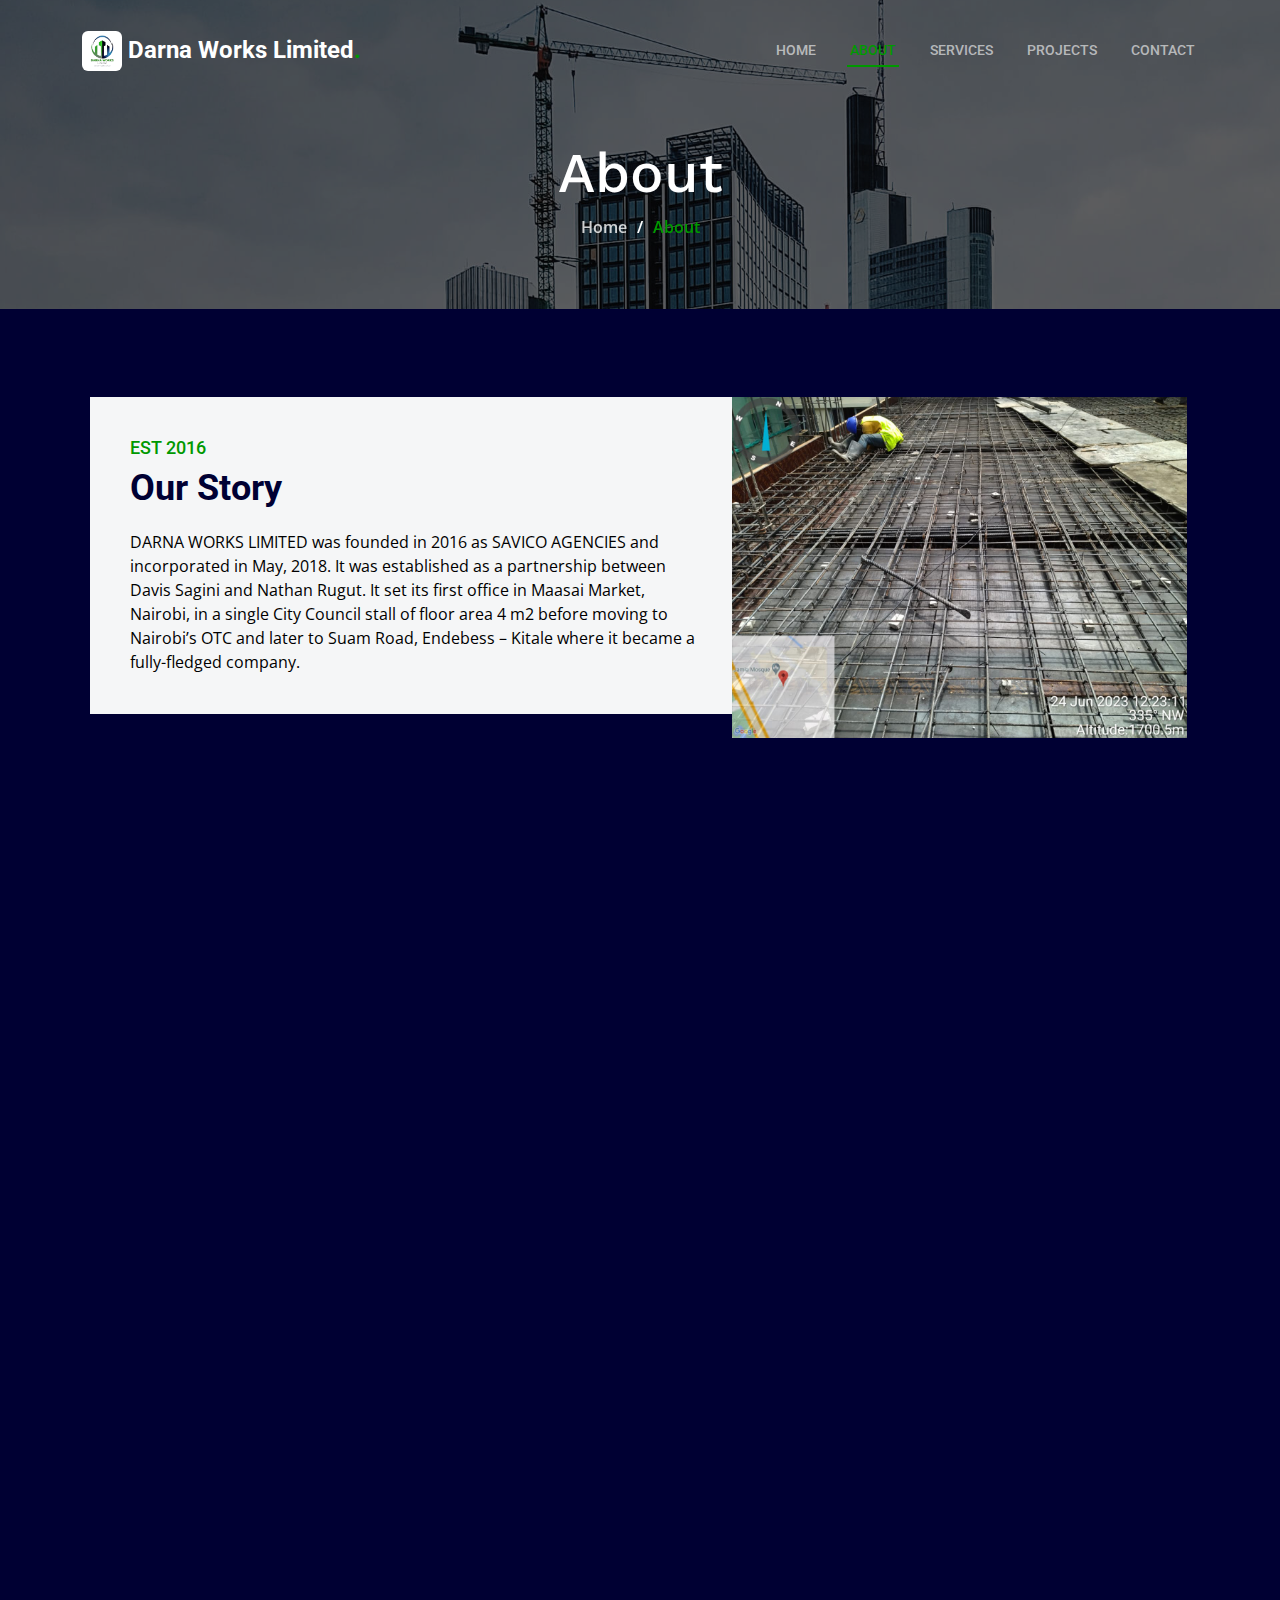
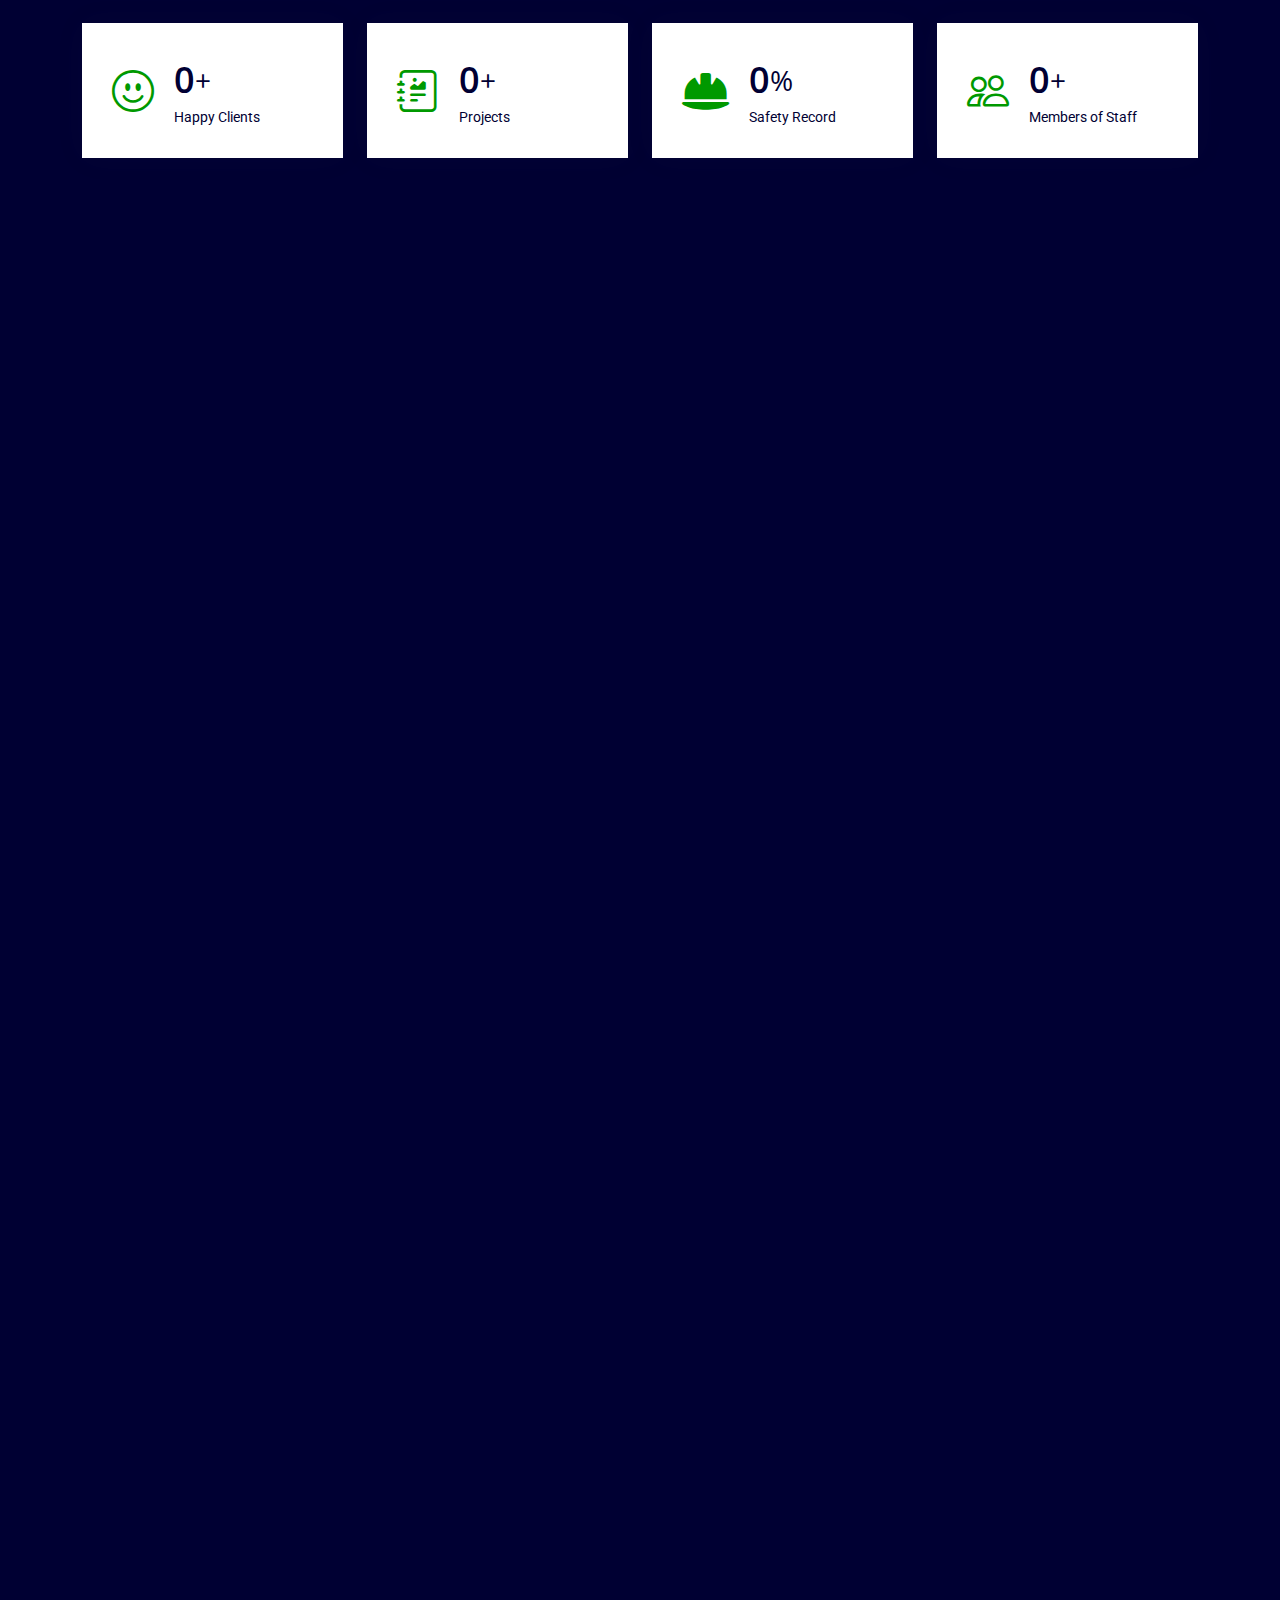
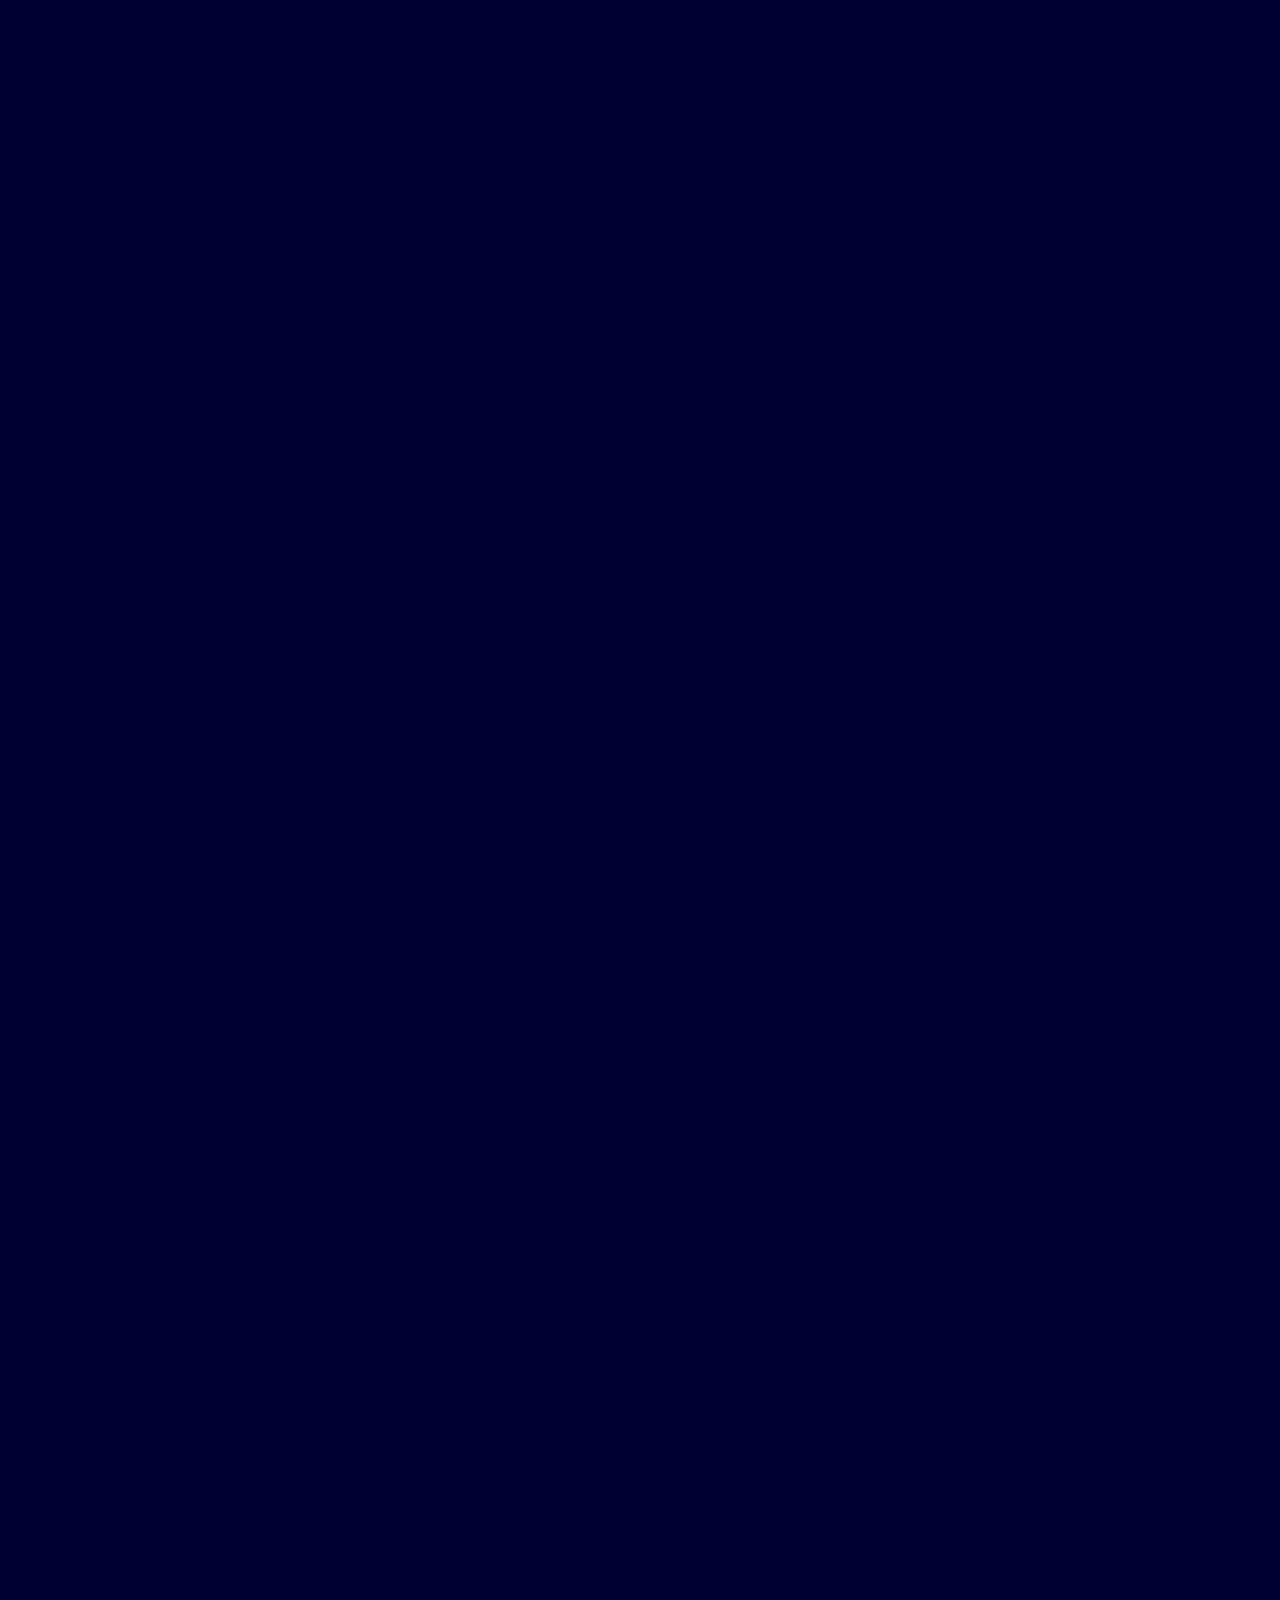
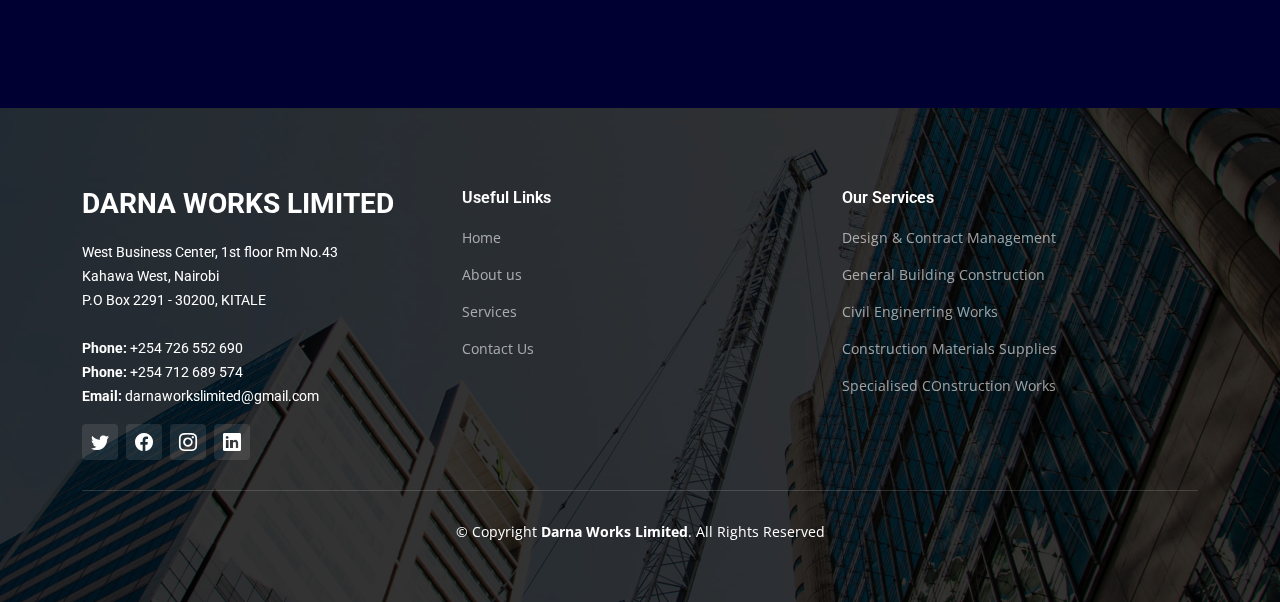
==== about.html @ ec851f8c "About Page Done" ====
<!DOCTYPE html>
<html lang="en">

<head>
  <meta charset="utf-8">
  <meta content="width=device-width, initial-scale=1.0" name="viewport">

  <title>Darna Works Limited- About</title>
  <meta content="" name="description">
  <meta content="" name="keywords">

  <!-- Favicons -->
  <link href="assets/img/logo.png" rel="icon">
  <link href="assets/img/apple-touch-icon.png" rel="apple-touch-icon">

  <!-- Google Fonts -->
  <link rel="preconnect" href="https://fonts.googleapis.com">
  <link rel="preconnect" href="https://fonts.gstatic.com" crossorigin>
  <link
    href="https://fonts.googleapis.com/css2?family=Open+Sans:ital,wght@0,300;0,400;0,500;0,600;0,700;1,300;1,400;1,600;1,700&family=Roboto:ital,wght@0,300;0,400;0,500;0,600;0,700;1,300;1,400;1,500;1,600;1,700&family=Work+Sans:ital,wght@0,300;0,400;0,500;0,600;0,700;1,300;1,400;1,500;1,600;1,700&display=swap"
    rel="stylesheet">

  <!-- Vendor CSS Files -->
  <link href="assets/vendor/bootstrap/css/bootstrap.min.css" rel="stylesheet">
  <link href="assets/vendor/bootstrap-icons/bootstrap-icons.css" rel="stylesheet">
  <link href="assets/vendor/fontawesome-free/css/all.min.css" rel="stylesheet">
  <link href="assets/vendor/aos/aos.css" rel="stylesheet">
  <link href="assets/vendor/glightbox/css/glightbox.min.css" rel="stylesheet">
  <link href="assets/vendor/swiper/swiper-bundle.min.css" rel="stylesheet">

  <!-- Template Main CSS File -->
  <link href="assets/css/main.css" rel="stylesheet">

  <!-- =======================================================
  * Template Name: UpConstruction - v1.3.0
  * Template URL: https://bootstrapmade.com/upconstruction-bootstrap-construction-website-template/
  * Author: BootstrapMade.com
  * License: https://bootstrapmade.com/license/
  ======================================================== -->
</head>

<body style="background-color: #000033;">

  <!-- ======= Header ======= -->
  <header id="header" class="header d-flex align-items-center">
    <div class="container-fluid container-xl d-flex align-items-center justify-content-between">

      <a href="index.php" class="logo d-flex align-items-center">
        <!-- Uncomment the line below if you also wish to use an image logo -->
        <!-- <img src="assets/img/logo.png" alt=""> -->
        <img src="assets/img/logo.png" style="background-color: white; padding: 4px; border-radius: 6px;" alt="">
        <h1>Darna Works Limited<span>.</span></h1>
      </a>

      <i class="mobile-nav-toggle mobile-nav-show bi bi-list"></i>
      <i class="mobile-nav-toggle mobile-nav-hide d-none bi bi-x"></i>
      <nav id="navbar" class="navbar">
        <ul>
          <li><a href="index.php">Home</a></li>
          <li><a href="about.html" class="active">About</a></li>
          <li><a href="services.html">Services</a></li>
          <li><a href="projects.html">Projects</a></li>
          <li><a href="contact.php">Contact</a></li>
        </ul>
      </nav><!-- .navbar -->

    </div>
  </header><!-- End Header -->

  <main id="main">

    <!-- ======= Breadcrumbs ======= -->
    <div class="breadcrumbs d-flex align-items-center" style="background-image: url('assets/img/breadcrumbs-bg.jpg');">
      <div class="container position-relative d-flex flex-column align-items-center" data-aos="fade">

        <h2>About</h2>
        <ol>
          <li><a href="index.php">Home</a></li>
          <li>About</li>
        </ol>

      </div>
    </div><!-- End Breadcrumbs -->

    <!-- ======= About Section ======= -->
    <section id="about" class="about">
      <div class="container" data-aos="fade-up">

        <div class="d-md-flex p-2" >

          <div class="col-lg-7">
            <!-- <h2>Consequatur eius et magnam</h2> -->
            <div class="our-story">
              <h4>Est 2016</h4>
              <h3>Our Story</h3>
              <p>DARNA WORKS LIMITED was founded in 2016 as SAVICO AGENCIES and
                incorporated in May, 2018. It was established as a partnership between Davis
                Sagini and Nathan Rugut. It set its first office in Maasai Market, Nairobi, in a single
                City Council stall of floor area 4 m2 before moving to Nairobi’s OTC and later to
                Suam Road, Endebess – Kitale where it became a fully-fledged company.</p>
              </div>
            </div>

            <div class="col-lg-7">
              <img src="assets/img/outside.jpeg" width="455px"  class="img-fluid" alt="about">
            </div>

          </div>

          

        </div>

      </div>
    </section>
    <!-- End About Section -->

   

    <!-- ======= Alt Services Section ======= -->
    <section id="alt-services" class="alt-services">
      <div class="container" data-aos="fade-up">

        <div class="row justify-content-around gy-4">
          <!-- <div class="col-lg-6 img-bg" style="background-image: url(assets/img/logo.png);" data-aos="zoom-in"
            data-aos-delay="100"></div> -->
          <img src="assets/img/enhanced.png" alt="" style="width: 350px; height: 300px; margin: auto;"/>

          <div class="col-lg-5 d-flex flex-column justify-content-center">
            <!-- <h3>Enim quis est voluptatibus aliquid consequatur fugiat</h3>
            <p>Esse voluptas cumque vel exercitationem. Reiciendis est hic accusamus. Non ipsam et sed minima temporibus
              laudantium. Soluta voluptate sed facere corporis dolores excepturi</p> -->

            <div class="icon-box d-flex position-relative" data-aos="fade-up" data-aos-delay="100">
              <i class="bi bi-easel flex-shrink-0"></i>
              <div>
                <h4><a href="" class="stretched-link">OUR MISSION</a></h4>
                <p>To be the leading and the fastest growing supplying and construction company by serving our
                  customers with highest satisfaction.</p>
              </div>
            </div><!-- End Icon Box -->

            <div class="icon-box d-flex position-relative" data-aos="fade-up" data-aos-delay="200">
              <i class="bi bi-patch-check flex-shrink-0"></i>
              <div>
                <h4><a href="" class="stretched-link">OUR VISION</a></h4>
                <p>- To incorporate efficiency towards delivery and perfection.</p>
                <p>- To provide sustainable and reliable projects to our clientele.</p>
                <p>- To complete our projects in time as agreed with our customers</p>
                </ul>
              </div>
            </div><!-- End Icon Box -->

            <div class="icon-box d-flex position-relative" data-aos="fade-up" data-aos-delay="300">
              <i class="bi bi-brightness-high flex-shrink-0"></i>
              <div>
                <h4><a href="" class="stretched-link">OUR CORE VALUES</a></h4>
                <p>We want our decisions and actions to demonstrate these values. We believe that putting these values
                  into practice creates long term benefits for customers, firm, employees, community and other
                  stakeholders.</p>
              </div>
            </div><!-- End Icon Box -->

          </div>
        </div>

      </div>
    </section><!-- End Alt Services Section -->

     <!-- ======= Stats Counter Section ======= -->
     <section id="stats-counter" class="stats-counter section-bg">
      <div class="container">

        <div class="row gy-4">

          <div class="col-lg-3 col-md-6">
            <div class="stats-item d-flex align-items-center w-100 h-100">
              <i class="bi bi-emoji-smile color-blue flex-shrink-0"></i>
              <div>
                <div style="display: flex; align-items: center;">
                  <span data-purecounter-start="0" data-purecounter-end="30" data-purecounter-duration="1"
                  class="purecounter"></span>
                  <div style="font-size: 28px; color: #000033;">+</div>
                </div>
                <p>Happy Clients</p>
              </div>
            </div>
          </div><!-- End Stats Item -->

          <div class="col-lg-3 col-md-6">
            <div class="stats-item d-flex align-items-center w-100 h-100">
              <i class="bi bi-journal-richtext color-orange flex-shrink-0"></i>
              <div>
                <div style="display: flex; align-items: center;">
                  <span data-purecounter-start="0" data-purecounter-end="30" data-purecounter-duration="1"
                  class="purecounter"></span>
                  <div style="font-size: 28px;color: #000033;">+</div>
                </div>
                <p>Projects</p>
              </div>
            </div>
          </div><!-- End Stats Item -->

          <div class="col-lg-3 col-md-6">
            <div class="stats-item d-flex align-items-center w-100 h-100">
              <i class="fa-solid fa-helmet-safety color-green flex-shrink-0"></i>
              <div>
                <div style="display: flex; align-items: center;">
                  <span data-purecounter-start="0" data-purecounter-end="100" data-purecounter-duration="1"
                  class="purecounter"></span>
                  <div style="font-size: 28px;color: #000033;">%</div>
                </div>
                <p>Safety Record</p>
              </div>
            </div>
          </div><!-- End Stats Item -->

          <div class="col-lg-3 col-md-6">
            <div class="stats-item d-flex align-items-center w-100 h-100">
              <i class="bi bi-people color-pink flex-shrink-0"></i>
              <div>
                <div style="display: flex; align-items: center;">
                  <span data-purecounter-start="0" data-purecounter-end="15" data-purecounter-duration="1"
                  class="purecounter"></span>
                  <div style="font-size: 28px;color: #000033;">+</div>
                </div>
                
                <p>Members of Staff</p>
              </div>
            </div>
          </div><!-- End Stats Item -->

        </div>

      </div>
    </section><!-- End Stats Counter Section -->

    <!-- ======= Our Team Section ======= -->
    <section id="team" class="team">
      <div class="container" data-aos="fade-up">

        <div class="section-header">
          <h2>Our Team</h2>
          <p>Management Team:</p>
        </div>

        <div class="row gy-5 justify-content-center">

          <div class="col-lg-4 col-md-6 member" data-aos="fade-up" data-aos-delay="100">
            <div class="member-img">
              <img src="assets/img/team/sagini.png" class="img-fluid" alt="">
            </div>
            <div class="member-info text-center">
              <h4>Davis O. Sagini, PMP</h4>
              <span>Technical Director</span>
              <p>Mr. Sagini is a Civil and Structural Engineer and has been
                involved various projects across the country. He holds a
                BSc. In Civil and Structural Engineering from Moi
                University. Since graduation, he has worked with various
                reputable firms which has made him competent and
                knowledgeable in the construction and engineering field.
                He is registered with the Engineers Board of Kenya (EBK)
                and Institution of Engineers of Kenya (IEK).
                He is also a certified Black Belt on Lean Six Sigma Methodoloies from Star Agile, India.
                
                He is passionate in the design and implementation of sustainable engineering projects.
              </p>
            </div>
          </div><!-- End Team Member -->

          <div class="col-lg-4 col-md-6 member" data-aos="fade-up" data-aos-delay="200">
            <div class="member-img">
              <img src="assets/img/team/kibe.png" class="img-fluid" alt="">
            </div>
            <div class="member-info text-center">
              

              <h4>Nathan K. Rugut</h4>
              <span>Managing Director</span>
              <p>Mr. Rugut is a graduate from Moi University having
                pursued BSc. Education. He has also trained in CPA and
                is a competent team lead. He is very key in managing the
                cashflow of the firm’s projects.
                He is also a certified Contract Manager of Performance
                Based Contracts (PBC). 
              
              </p>
            </div>
          </div><!-- End Team Member -->

          <div class="col-lg-4 col-md-6 member" data-aos="fade-up" data-aos-delay="300">
            <div class="member-img">
              <img src="assets/img/team/Nzilani.png" class="img-fluid" alt="">
            </div>
            <div class="member-info text-center">
              <h4>Abigail Nzilani</h4>
              <span>Project Coordinator</span>
              <p>Miss Nzilani will be graduating from Moi University having pursued Bsc. in Civil and Structural engineering. She is a detail-oriented professional responsible for overseeing and coordinating various aspects of construction projects. She excels in multitasking and effectively managing project timelines, budgets, and resource</p>
            </div>
          </div><!-- End Team Member -->

          <div class="col-lg-4 col-md-6 member" data-aos="fade-up" data-aos-delay="400">
            <div class="member-img">
              <img src="assets/img/team/Kili.png" class="img-fluid" alt="">
            </div>
            <div class="member-info text-center">
              <h4>Anifu Kililo Hannah</h4>
              <span>Accountant</span>
              <p>Miss Kililo is a graduate from Moi University having pursued BSc. Business Management. She is also trained in CPA and is a competent team lead. She is at the center of managing the cashflow of the firm’s projects</p>
            </div>
          </div><!-- End Team Member -->

          <div class="col-lg-4 col-md-6 member" data-aos="fade-up" data-aos-delay="500">
            <div class="member-img">
              <img src="assets/img/team/Ben.png" class="img-fluid" alt="">
            </div>
            <div class="member-info text-center">
              <h4>Benson Ndiwa</h4>
              <span>Head of Technology</span>
              <p>Mr. Ndiwa is a graduate from the Multimedia University of Kenya having pursued Bsc. Information Technology. He is also a software engineer and a certified cloud solutions architect. He has worked with a number of reputable firms and has been involved in several major projects.</p>
            </div>
          </div><!-- End Team Member -->

         
        </div>

        <br><br>

        <div class="section-header">
          <h3>Key Specialists:</h3>
        </div>

        <div class="row gy-5 justify-content-center">
          <div class="col-lg-4 col-md-6 member" data-aos="fade-up" data-aos-delay="500">
            <div class="member-img">
              <img src="assets/img/team/Davy.png" class="img-fluid" alt="">
            </div>
            <div class="member-info text-center">
              <h4>David Indago</h4>
              <span>Site Supervisor</span>
            </div>
          </div><!-- End Team Member -->

          <div class="col-lg-4 col-md-6 member" data-aos="fade-up" data-aos-delay="500">
            <div class="member-img">
              <img src="assets/img/team/james.png" class="img-fluid" alt="">
            </div>
            <div class="member-info text-center">
              <h4>James Oyugi</h4>
              <span>Landscaping</span>
            </div>
          </div><!-- End Team Member -->

          <div class="col-lg-4 col-md-6 member" data-aos="fade-up" data-aos-delay="500">
            <div class="member-img">
              <img src="assets/img/team/stanley.png" class="img-fluid" alt="">
            </div>
            <div class="member-info text-center">
              <h4>Stanley Sikuku</h4>
              <span>Timber and Woodwork Expert</span>
            </div>
          </div><!-- End Team Member -->

          

          <div class="col-lg-4 col-md-6 member" data-aos="fade-up" data-aos-delay="500">
            <div class="member-img">
              <img src="assets/img/team/mutua.png" class="img-fluid" alt="">
            </div>
            <div class="member-info text-center">
              <h4>Joseph Mutua</h4>
              <span>Roadworks</span>
            </div>
          </div><!-- End Team Member -->

          <div class="col-lg-4 col-md-6 member" data-aos="fade-up" data-aos-delay="500">
            <div class="member-img">
              <img src="assets/img/team/rodney.png" class="img-fluid" alt="">
            </div>
            <div class="member-info text-center">
              <h4>Rodney Bengi</h4>
              <span>Plumber</span>
            </div>
          </div><!-- End Team Member -->

          <div class="col-lg-4 col-md-6 member" data-aos="fade-up" data-aos-delay="500">
            <div class="member-img">
              <img src="assets/img/team/koty.png" class="img-fluid" alt="">
            </div>
            <div class="member-info text-center">
              <h4>Simon Aderi</h4>
              <span>Walling Expert</span>
            </div>
          </div><!-- End Team Member -->

            <div class="col-lg-4 col-md-6 member" data-aos="fade-up" data-aos-delay="500">
            <div class="member-img">
              <img src="assets/img/team/flooring.png" class="img-fluid" alt="">
            </div>
            <div class="member-info text-center">
              <h4>Moses Mutembeshi</h4>
              <span>Flooring Specialist</span>
            </div>
          </div><!-- End Team Member -->

        </div>

      </div>
    </section><!-- End Our Team Section -->

    <!-- ======= Testimonials Section ======= -->
    <section id="testimonials" class="testimonials section-bg">
      <div class="container" data-aos="fade-up">

        <div class="section-header">
          <h2>Our Clients</h2>
          <p>The Cornerstone of Our Success</p>
        </div>

        <div class="slides-2 swiper">
          <div class="swiper-wrapper">

            <div class="swiper-slide">
              <div class="testimonial-wrap">
                <div class="testimonial-item">
                  <img src="assets/img/kurra.jpg" class="" alt="" style="width: 240px;">
                </div>
              </div>
            </div><!-- End testimonial item -->

            <div class="swiper-slide">
              <div class="testimonial-wrap">
                <div class="testimonial-item">
                  <img src="assets/img/kerra.png" class="" alt="" style="width: 240px;">
                </div>
              </div>
            </div><!-- End testimonial item -->

            <div class="swiper-slide">
              <div class="testimonial-wrap">
                <div class="testimonial-item">
                  <img src="assets/img/tourism.png" class="" alt="" style="width: 300px;">
                </div>
              </div>
            </div><!-- End testimonial item -->

            <div class="swiper-slide">
              <div class="testimonial-wrap">
                <div class="testimonial-item">
                  <img src="assets/img/wildlife.webp" class="" alt="" style="width: 350px;">
                </div>
              </div>
            </div><!-- End testimonial item -->

            <div class="swiper-slide">
              <div class="testimonial-wrap">
                <div class="testimonial-item">
                  <img src="assets/img/education.png" class="" alt="" style="width: 350px;">
                </div>
              </div>
            </div><!-- End testimonial item -->


            <div class="swiper-slide">
              <div class="testimonial-wrap">
                <div class="testimonial-item">
                  <img src="assets/img/kenha.jpeg" class="img-fluid" alt="" style="width: 550px;">
                </div>
              </div>
            </div><!-- End testimonial item -->


            <div class="swiper-slide">
              <div class="testimonial-wrap">
                <div class="testimonial-item">
                  <img src="assets/img/disabled.jpeg" class="" alt="" style="width: 180px;">
                </div>
              </div>
            </div><!-- End testimonial item -->

            <div class="swiper-slide">
              <div class="testimonial-wrap">
                <div class="testimonial-item">
                  <img src="assets/img/moi.png" class="" alt="" style="width: 180px;">
                </div>
              </div>
            </div><!-- End testimonial item -->

            <div class="swiper-slide">
              <div class="testimonial-wrap">
                <div class="testimonial-item">
                  <img src="assets/img/constituency.png" class="" alt="" style="width: 180px;">
                </div>
              </div>
            </div><!-- End testimonial item -->

            <div class="swiper-slide">
              <div class="testimonial-wrap">
                <div class="testimonial-item">
                  <img src="assets/img/gishu.png" class="" alt="" style="width: 200px;">
                </div>
              </div>
            </div><!-- End testimonial item -->

            <div class="swiper-slide">
              <div class="testimonial-wrap">
                <div class="testimonial-item">
                  <img src="assets/img/baptist.png" class="" alt="" style="width: 350px;">
                </div>
              </div>
            </div><!-- End testimonial item -->

            
          </div>
          <div class="swiper-pagination"></div>
        </div>

      </div>
    </section><!-- End Testimonials Section -->

  </main><!-- End #main -->

  <!-- ======= Footer ======= -->
  <footer id="footer" class="footer">

    <div class="footer-content position-relative">
      <div class="container">
        <div class="row">

          <div class="col-lg-4 col-md-6">
            <div class="footer-info">
              <h3>Darna Works Limited</h3>
              <p>
                West Business Center, 1st floor Rm No.43 <br> 
                Kahawa West, Nairobi <br>
                P.O Box 2291 - 30200, KITALE<br><br>
                <strong>Phone:</strong> +254 726 552 690<br>
                <strong>Phone:</strong> +254 712 689 574<br>
                <strong>Email:</strong> darnaworkslimited@gmail.com<br>
              </p>
              <div class="social-links d-flex mt-3">
                <a href="#" class="d-flex align-items-center justify-content-center"><i class="bi bi-twitter"></i></a>
                <a href="#" class="d-flex align-items-center justify-content-center"><i class="bi bi-facebook"></i></a>
                <a href="#" class="d-flex align-items-center justify-content-center"><i class="bi bi-instagram"></i></a>
                <a href="#" class="d-flex align-items-center justify-content-center"><i class="bi bi-linkedin"></i></a>
              </div>
            </div>
          </div><!-- End footer info column-->

          <div class="col-lg-4 col-md-6 footer-links">
            <h4>Useful Links</h4>
            <ul>
              <li><a href="index.php">Home</a></li>
              <li><a href="about.html">About us</a></li>
              <li><a href="services.html">Services</a></li>
              <li><a href="contact.php">Contact Us</a></li>
            </ul>
          </div><!-- End footer links column-->

          <div class="col-lg-4 col-md-6 footer-links">
            <h4>Our Services</h4>
            <ul>
              <li><a href="services.html">Design & Contract Management</a></li>
              <li><a href="services.html">General Building Construction</a></li>
              <li><a href="services.html">Civil Enginerring Works</a></li>
              <li><a href="services.html">Construction Materials Supplies</a></li>
              <li><a href="services.html">Specialised COnstruction Works</a></li>
            </ul>
          </div><!-- End footer links column-->

          

        </div>
      </div>
    </div>

    <div class="footer-legal text-center position-relative">
      <div class="container">
        <div class="copyright">
          &copy; Copyright <strong><span>Darna Works Limited</span></strong>. All Rights Reserved
        </div>
        <!-- <div class="credits">
          <!-- All the links in the footer should remain intact. -->
          <!-- You can delete the links only if you purchased the pro version. -->
          <!-- Licensing information: https://bootstrapmade.com/license/ -->
          <!-- Purchase the pro version with working PHP/AJAX contact form: https://bootstrapmade.com/upconstruction-bootstrap-construction-website-template/ 
          Designed by <a href="https://bootstrapmade.com/">BootstrapMade</a> Distributed by <a
            href="https://themewagon.com">ThemeWagon</a>
        </div> -->
      </div>
    </div>

  </footer>
  <!-- End Footer -->

  <a href="#" class="scroll-top d-flex align-items-center justify-content-center"><i
      class="bi bi-arrow-up-short"></i></a>

  <div id="preloader"></div>

  <!-- Vendor JS Files -->
  <script src="assets/vendor/bootstrap/js/bootstrap.bundle.min.js"></script>
  <script src="assets/vendor/aos/aos.js"></script>
  <script src="assets/vendor/glightbox/js/glightbox.min.js"></script>
  <script src="assets/vendor/isotope-layout/isotope.pkgd.min.js"></script>
  <script src="assets/vendor/swiper/swiper-bundle.min.js"></script>
  <script src="assets/vendor/purecounter/purecounter_vanilla.js"></script>
  <script src="assets/vendor/php-email-form/validate.js"></script>

  <!-- Template Main JS File -->
  <script src="assets/js/main.js"></script>

</body>

</html>
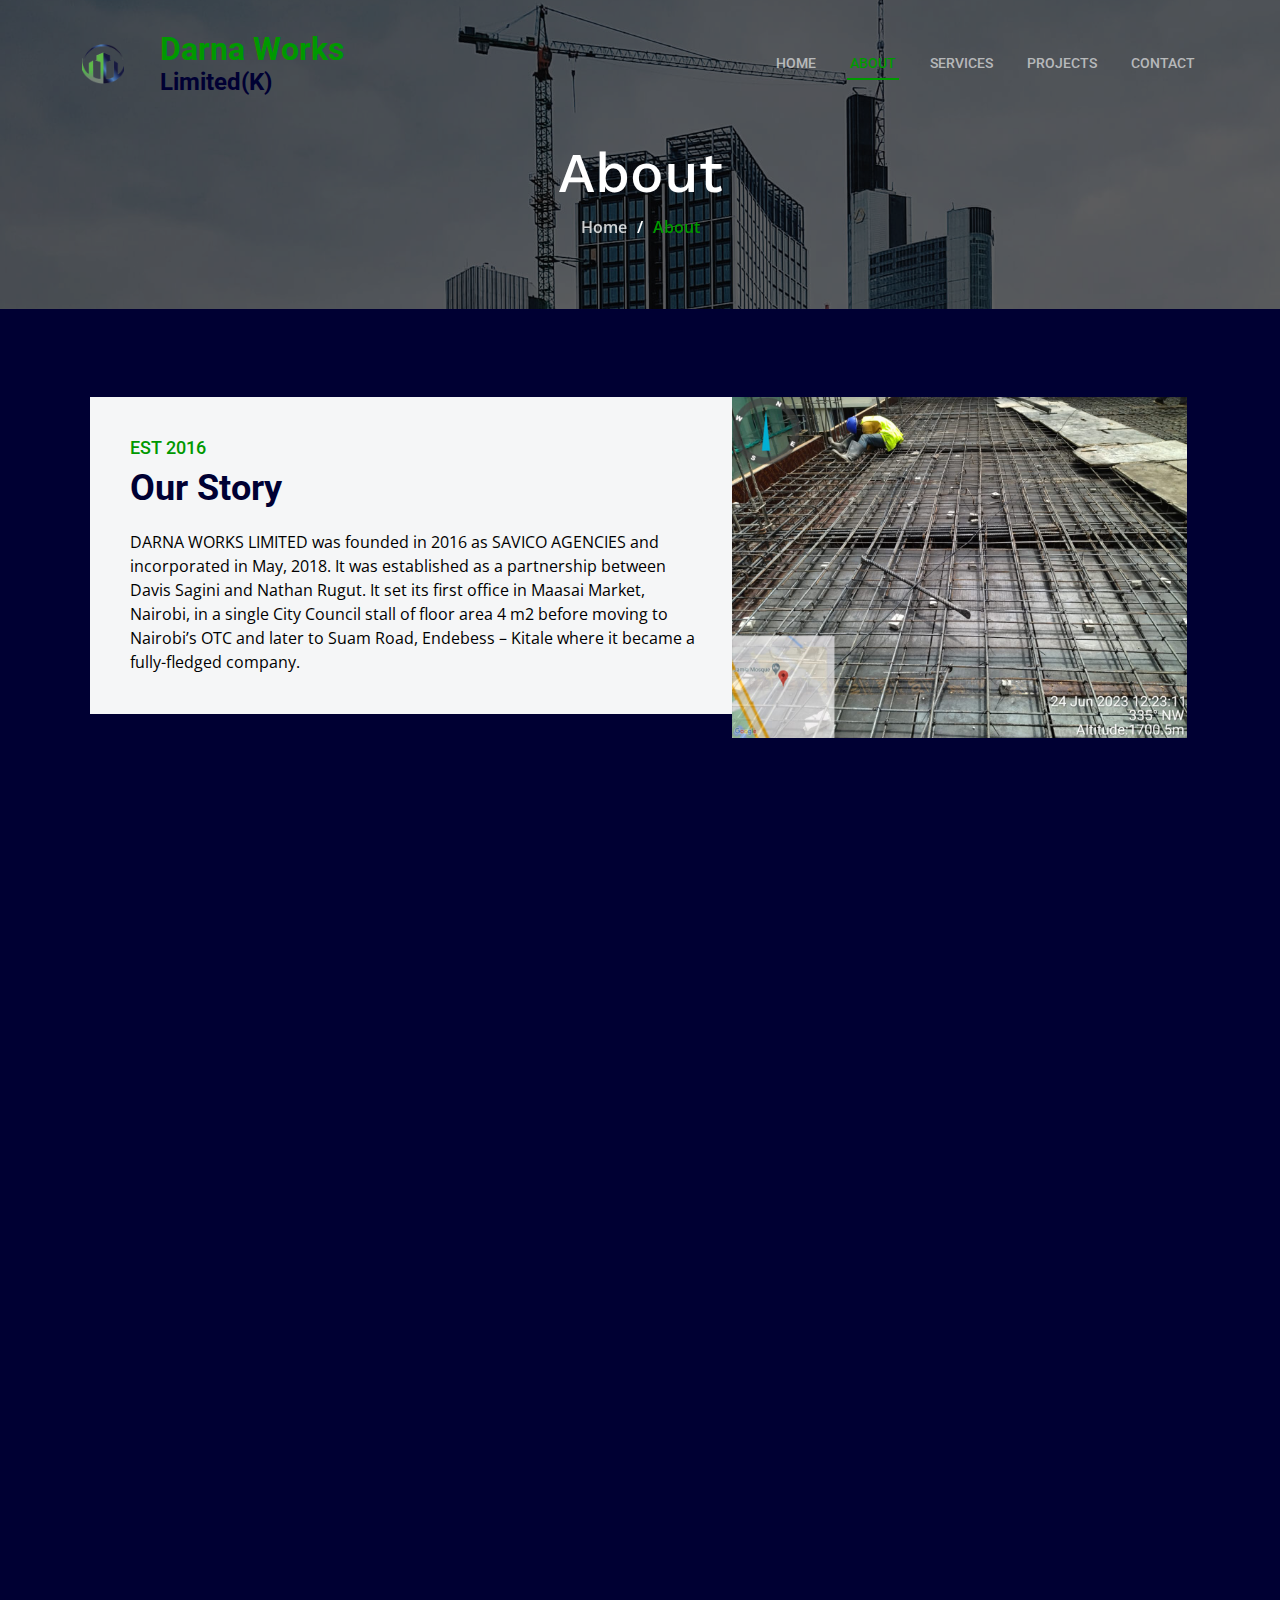
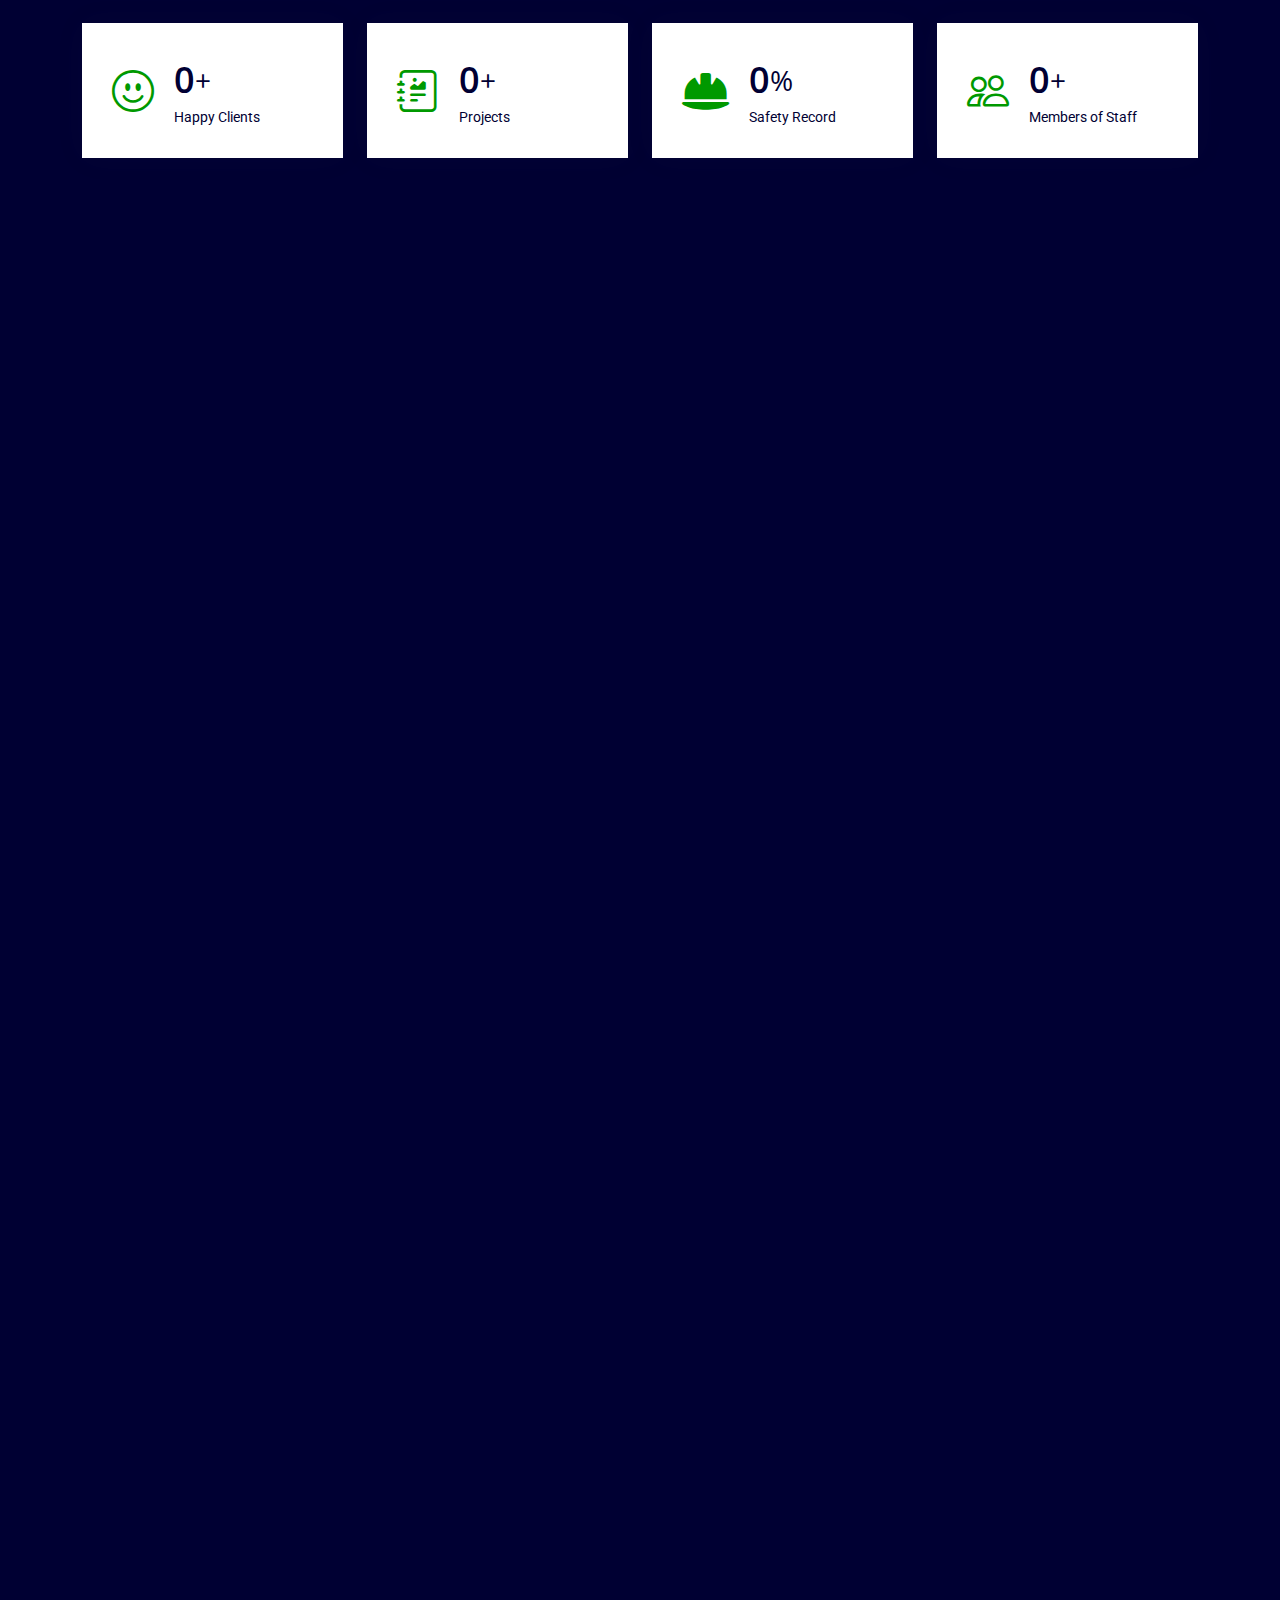
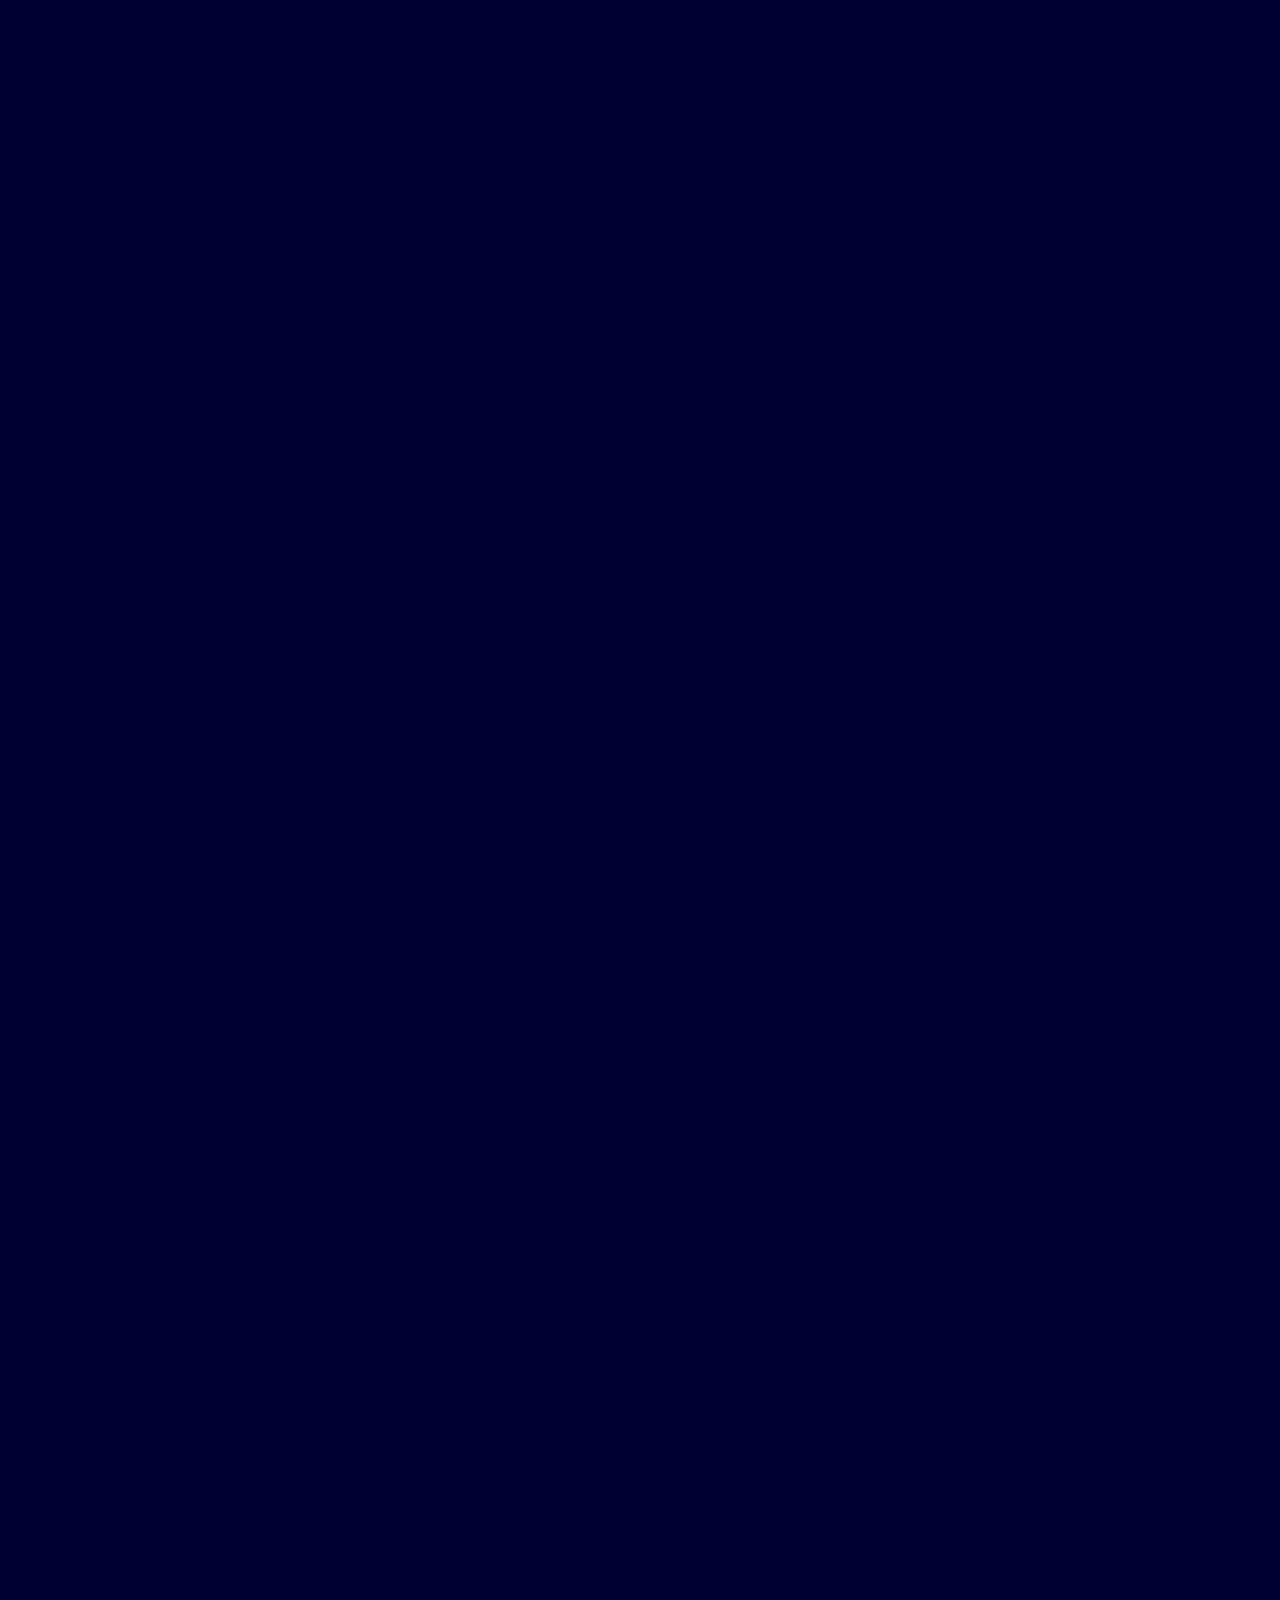
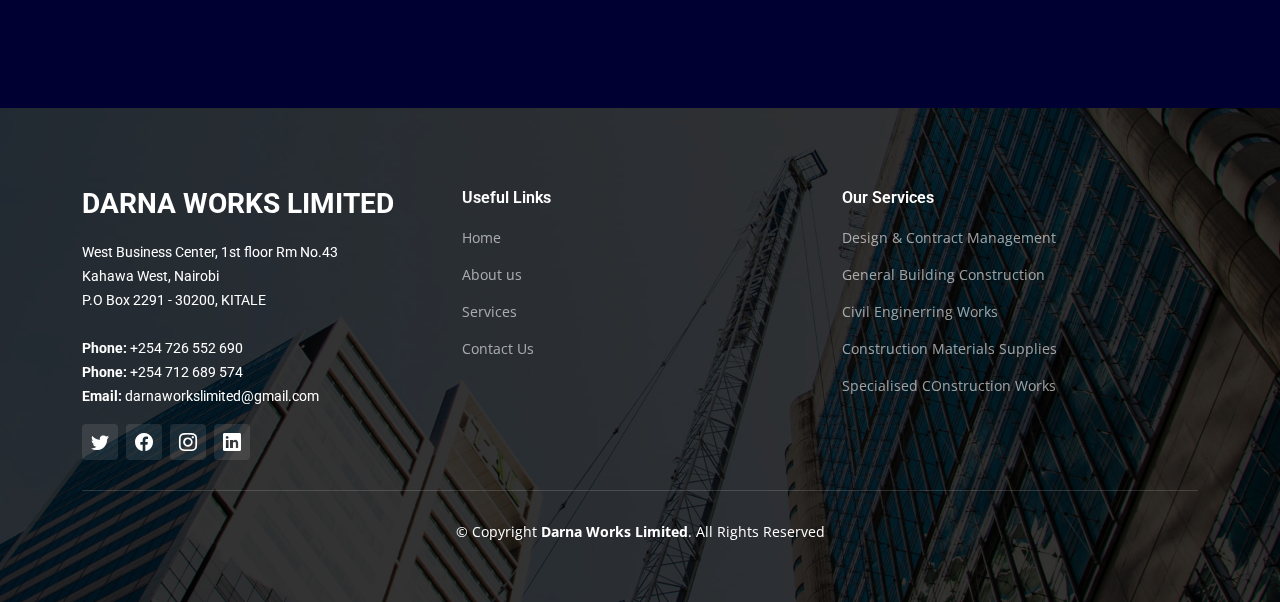
==== commit 431cd5f3: "Header Area Changed" ====
--- a/about.html
+++ b/about.html
@@ -47,9 +47,11 @@
 
       <a href="index.php" class="logo d-flex align-items-center">
         <!-- Uncomment the line below if you also wish to use an image logo -->
-        <!-- <img src="assets/img/logo.png" alt=""> -->
-        <img src="assets/img/logo.png" style="background-color: white; padding: 4px; border-radius: 6px;" alt="">
-        <h1>Darna Works Limited<span>.</span></h1>
+        <img src="assets/img/removed.png" class="img-fluid"  alt="">
+        <div style="margin-left: 30px;">
+          <h1><div style="color:#009900; font-size:32px">Darna  Works</div>
+          <div style="color:#000033; font-size: 24px">Limited(K)</div><span></span></h1>
+        </div>
       </a>
 
       <i class="mobile-nav-toggle mobile-nav-show bi bi-list"></i>
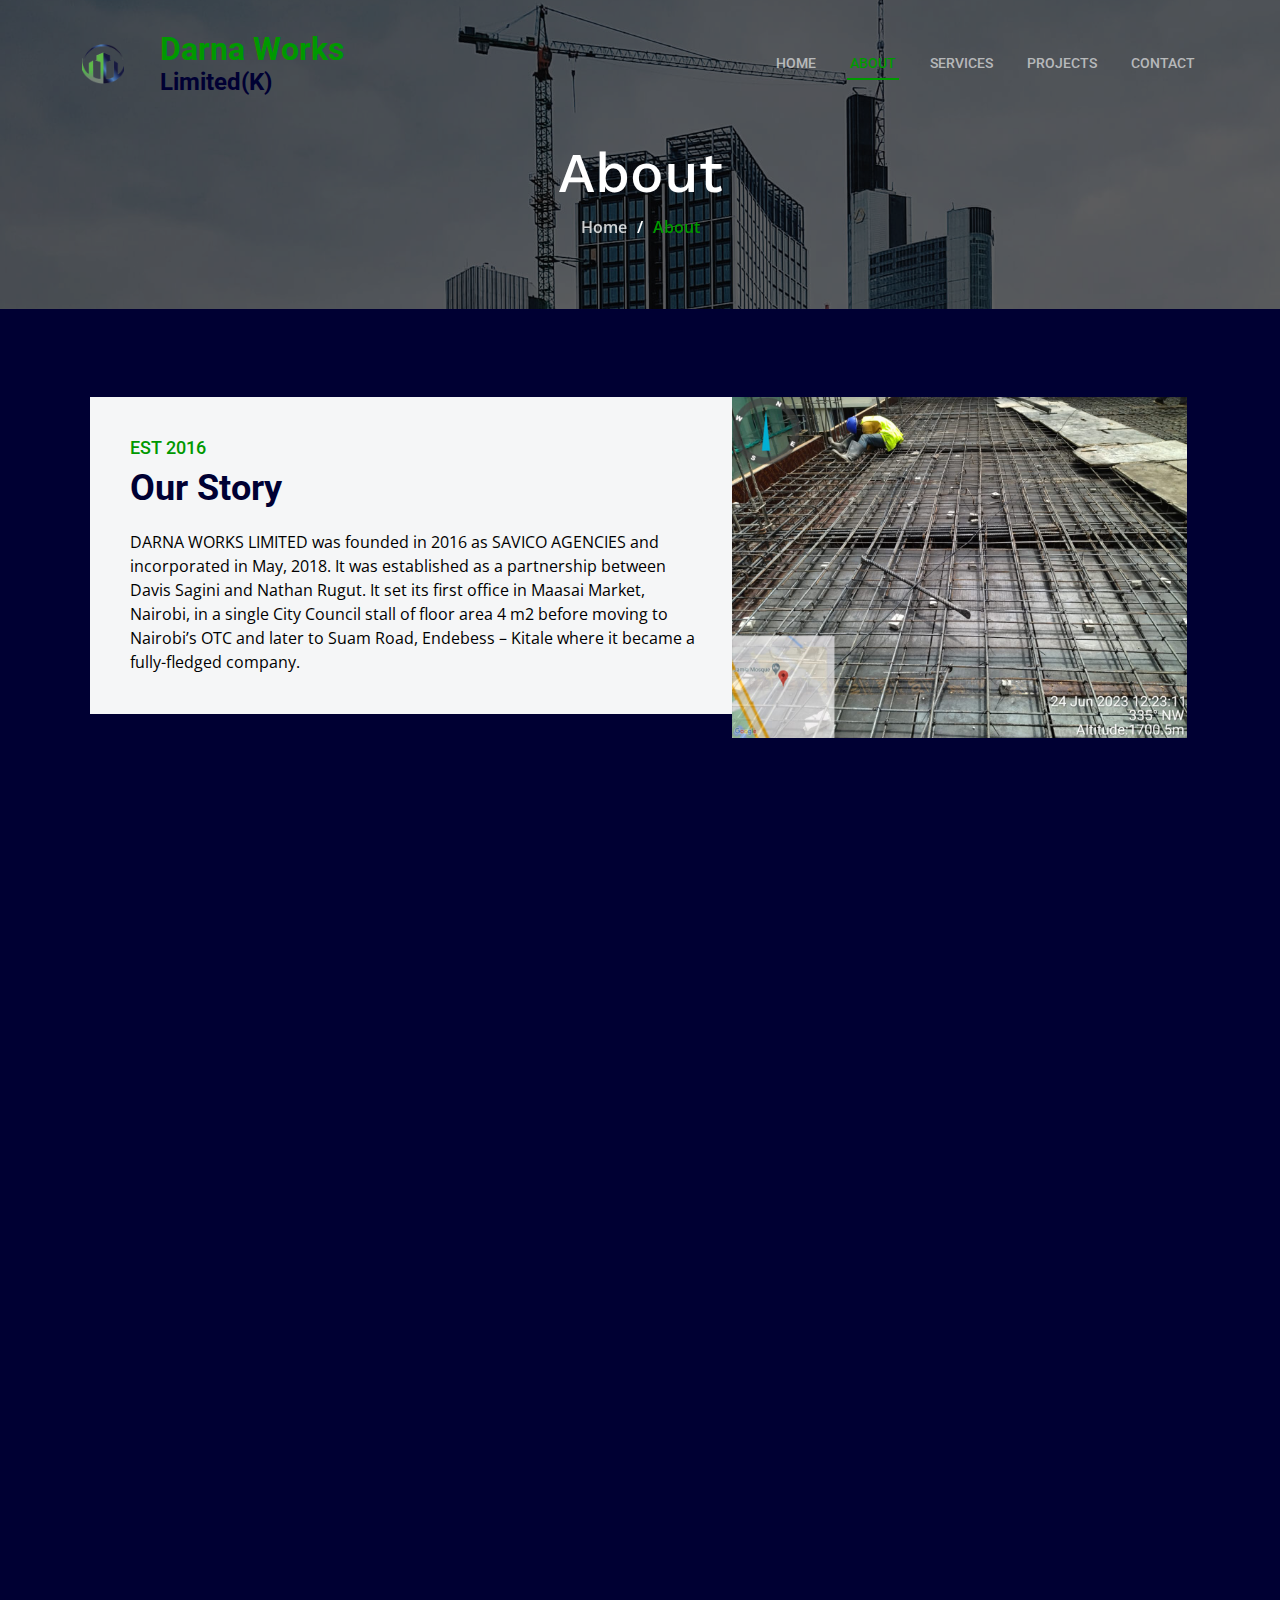
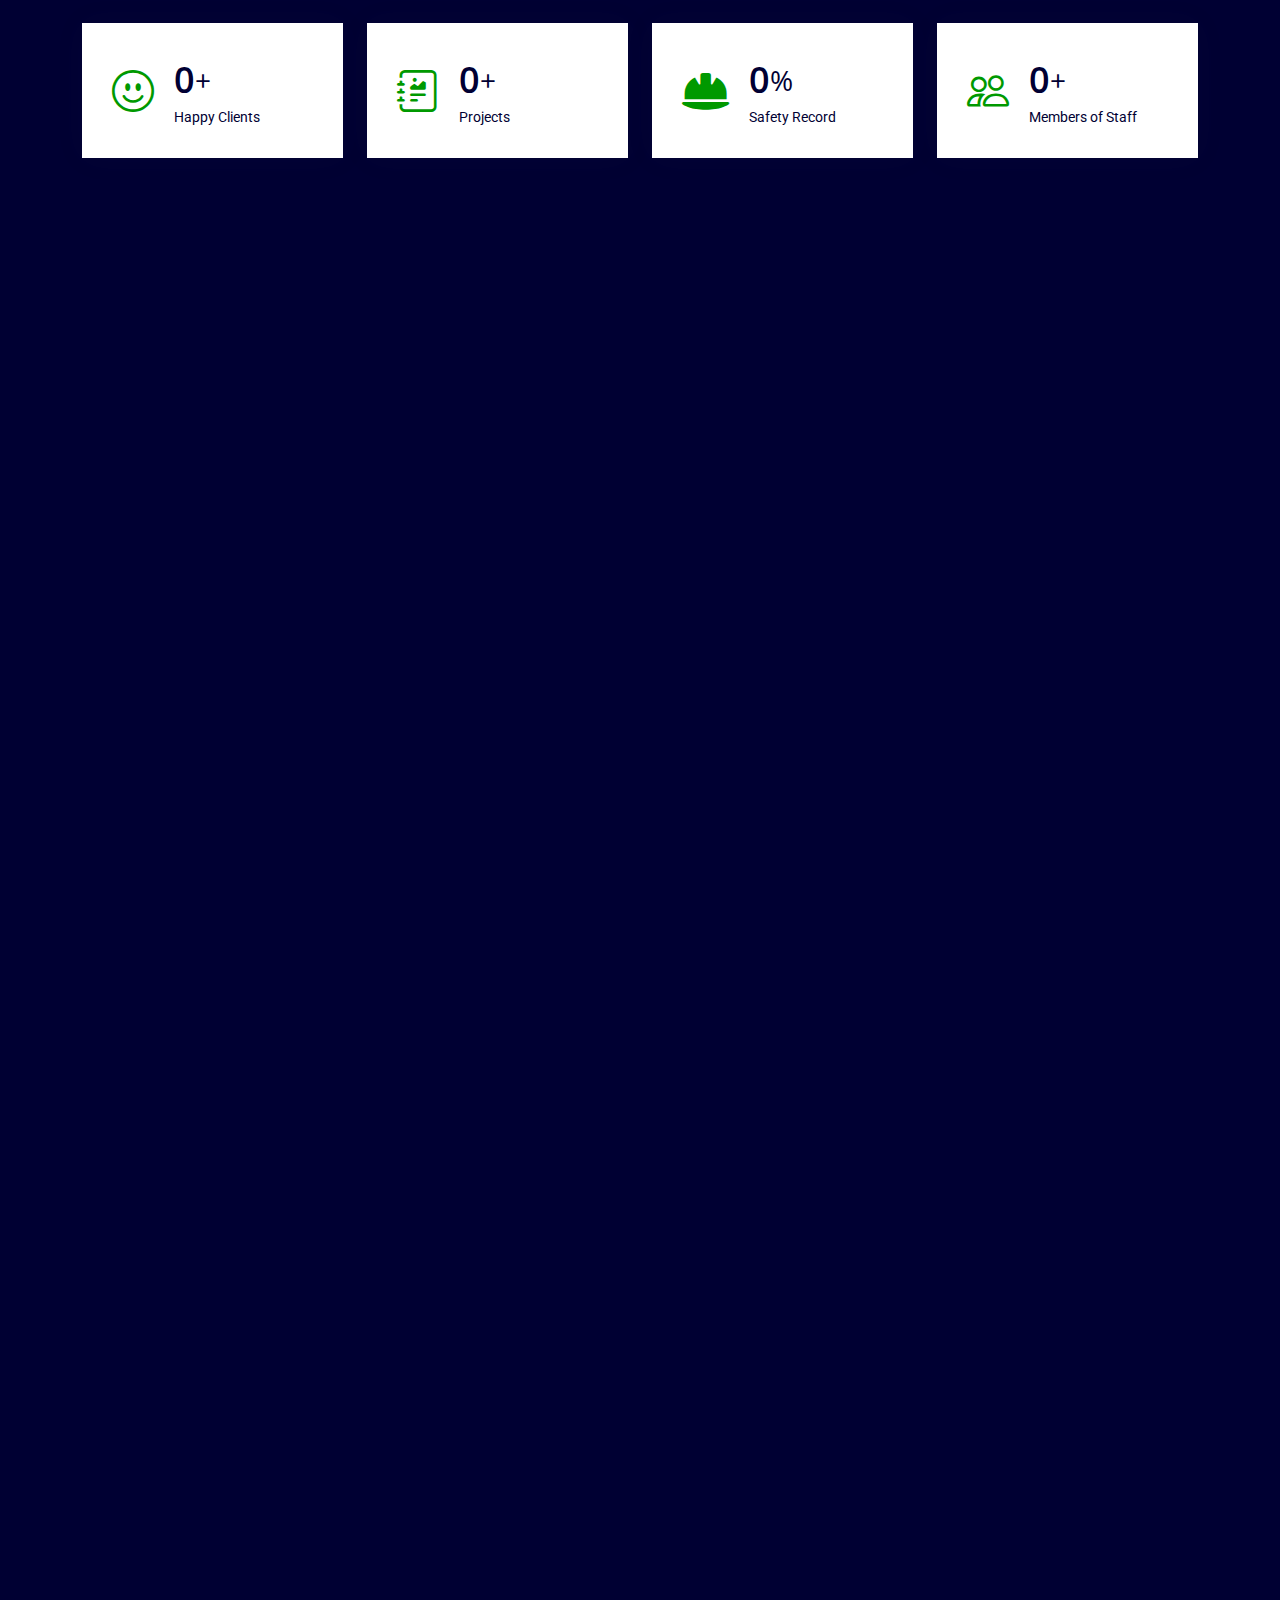
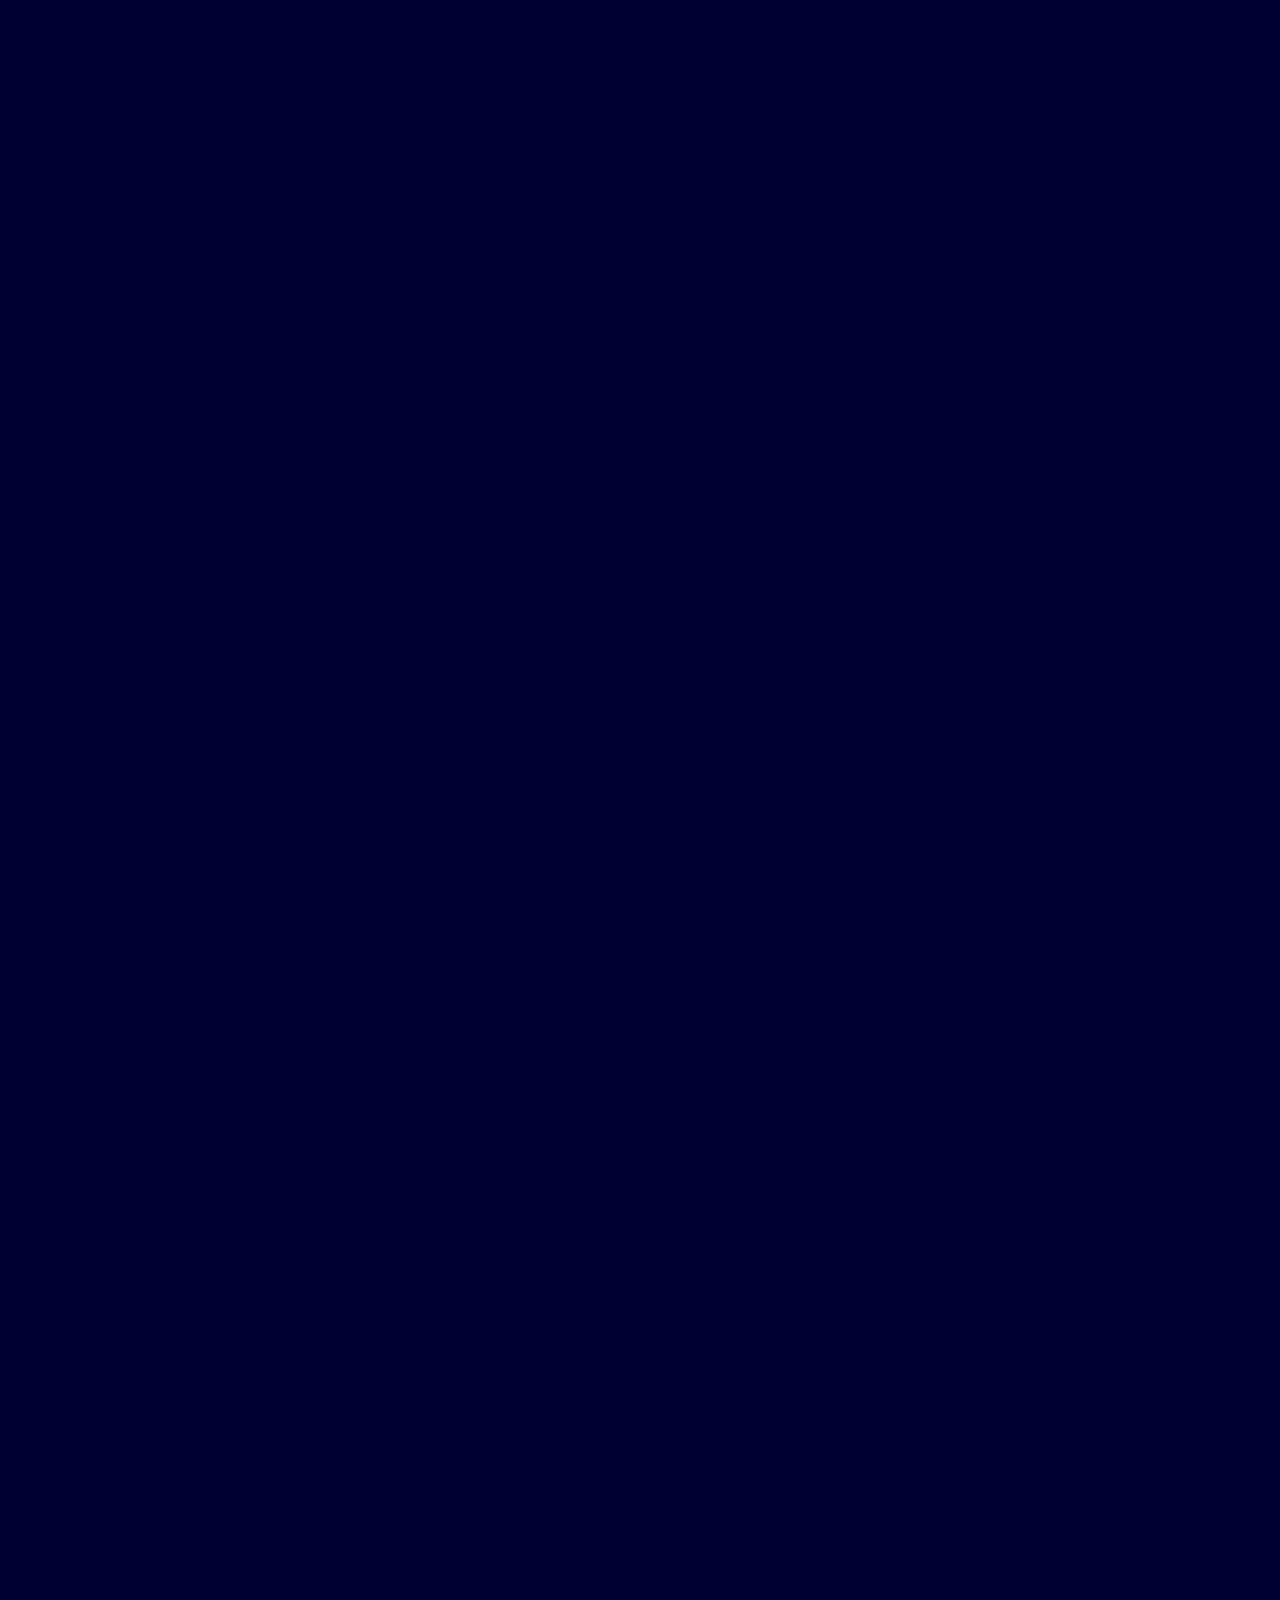
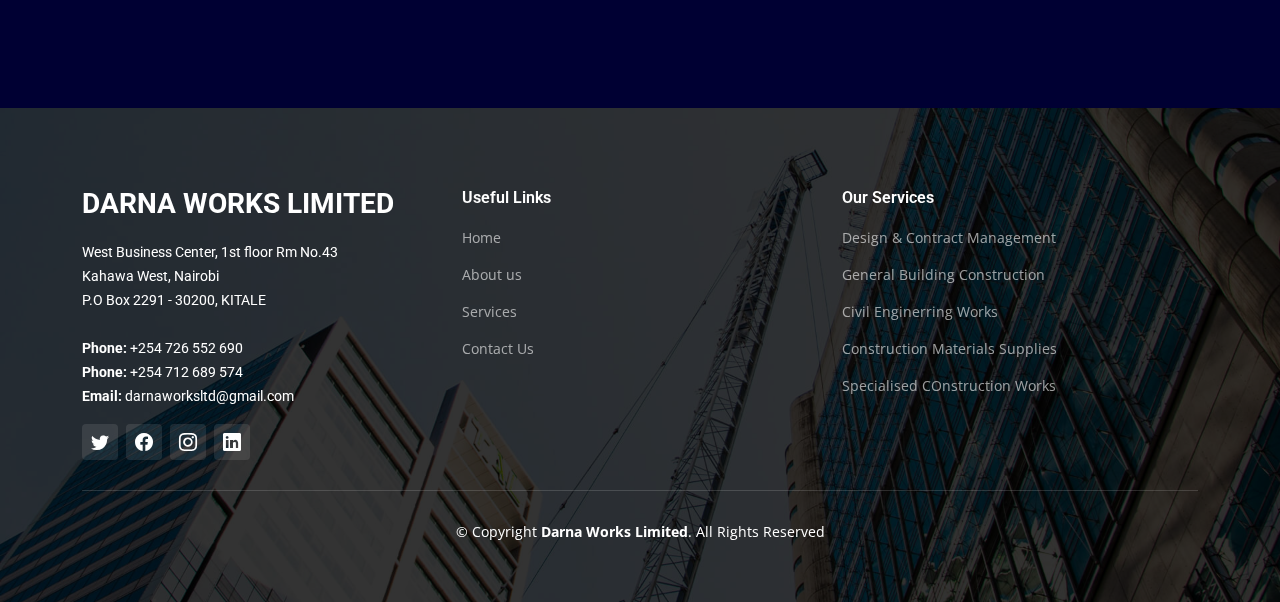
==== commit d2823f68: "Contacts Changed" ====
--- a/about.html
+++ b/about.html
@@ -538,7 +538,7 @@
                 P.O Box 2291 - 30200, KITALE<br><br>
                 <strong>Phone:</strong> +254 726 552 690<br>
                 <strong>Phone:</strong> +254 712 689 574<br>
-                <strong>Email:</strong> darnaworkslimited@gmail.com<br>
+                <strong>Email:</strong> darnaworksltd@gmail.com<br>
               </p>
               <div class="social-links d-flex mt-3">
                 <a href="#" class="d-flex align-items-center justify-content-center"><i class="bi bi-twitter"></i></a>
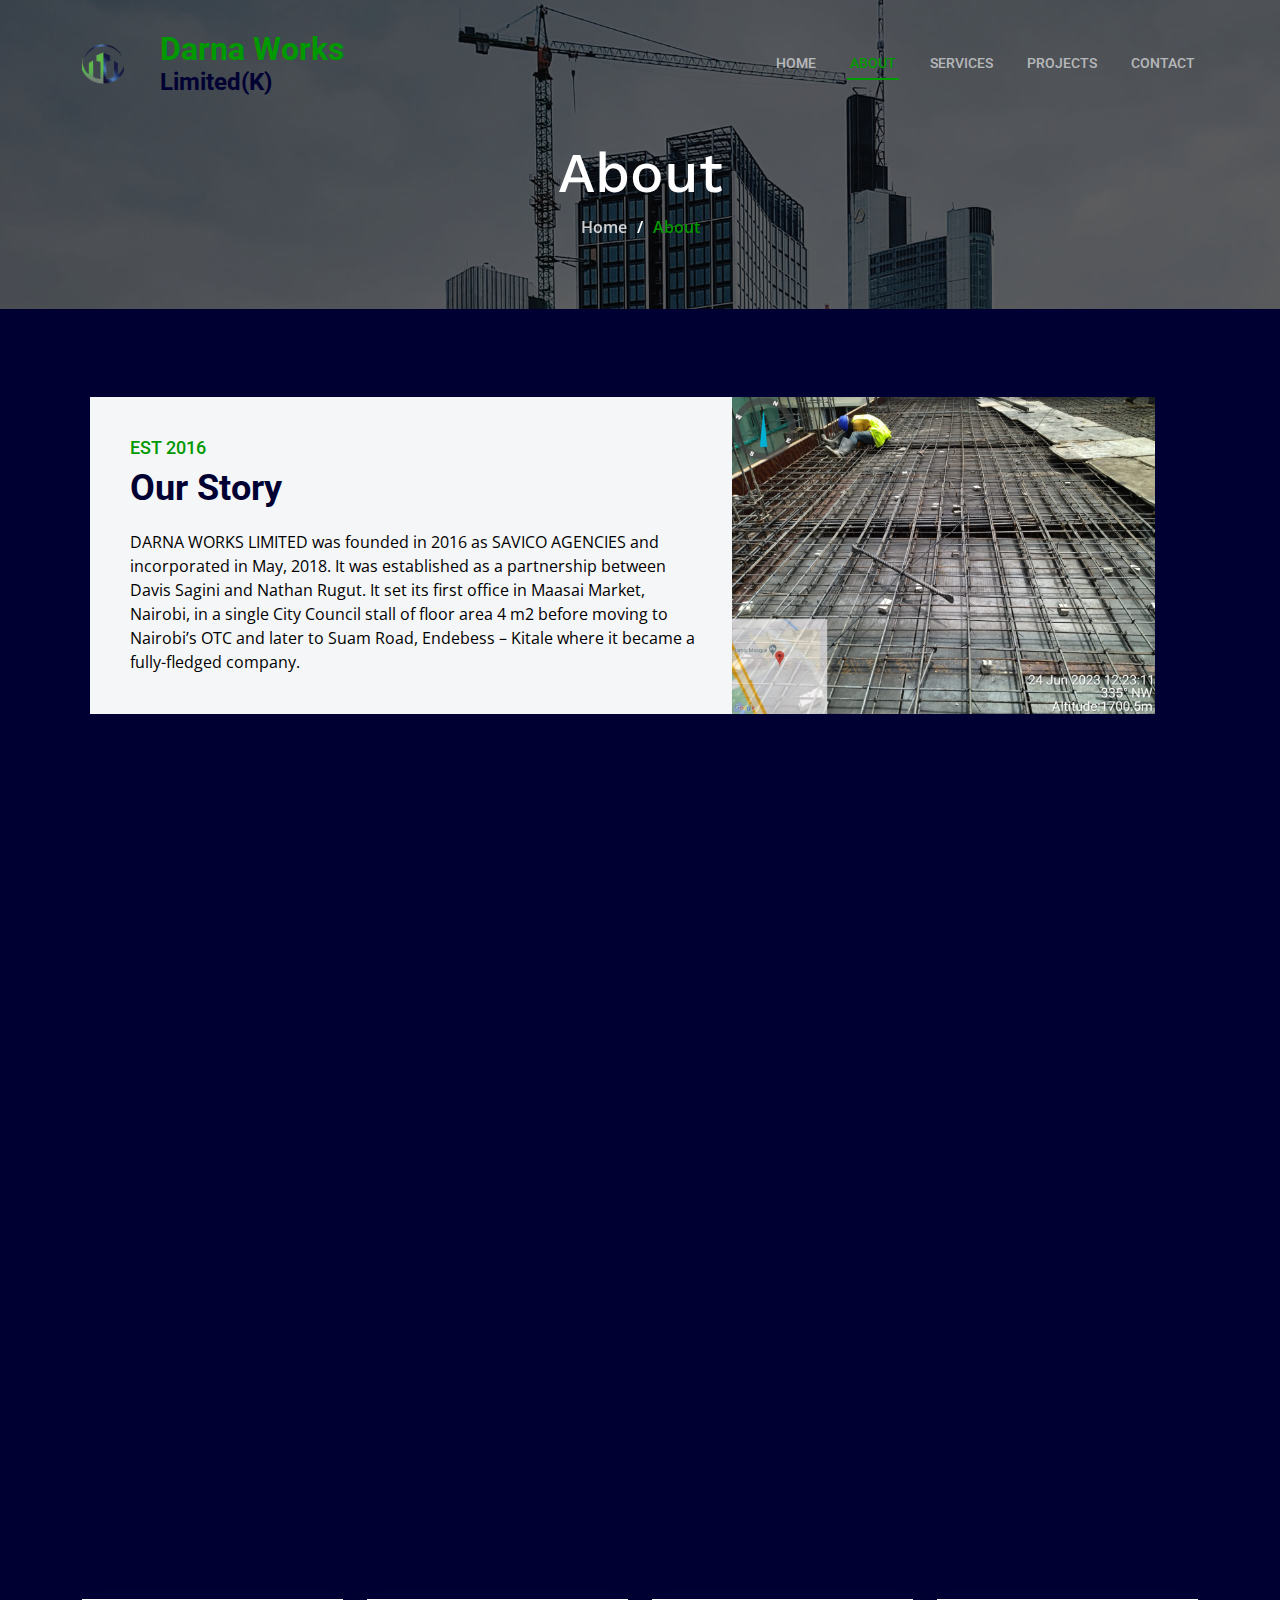
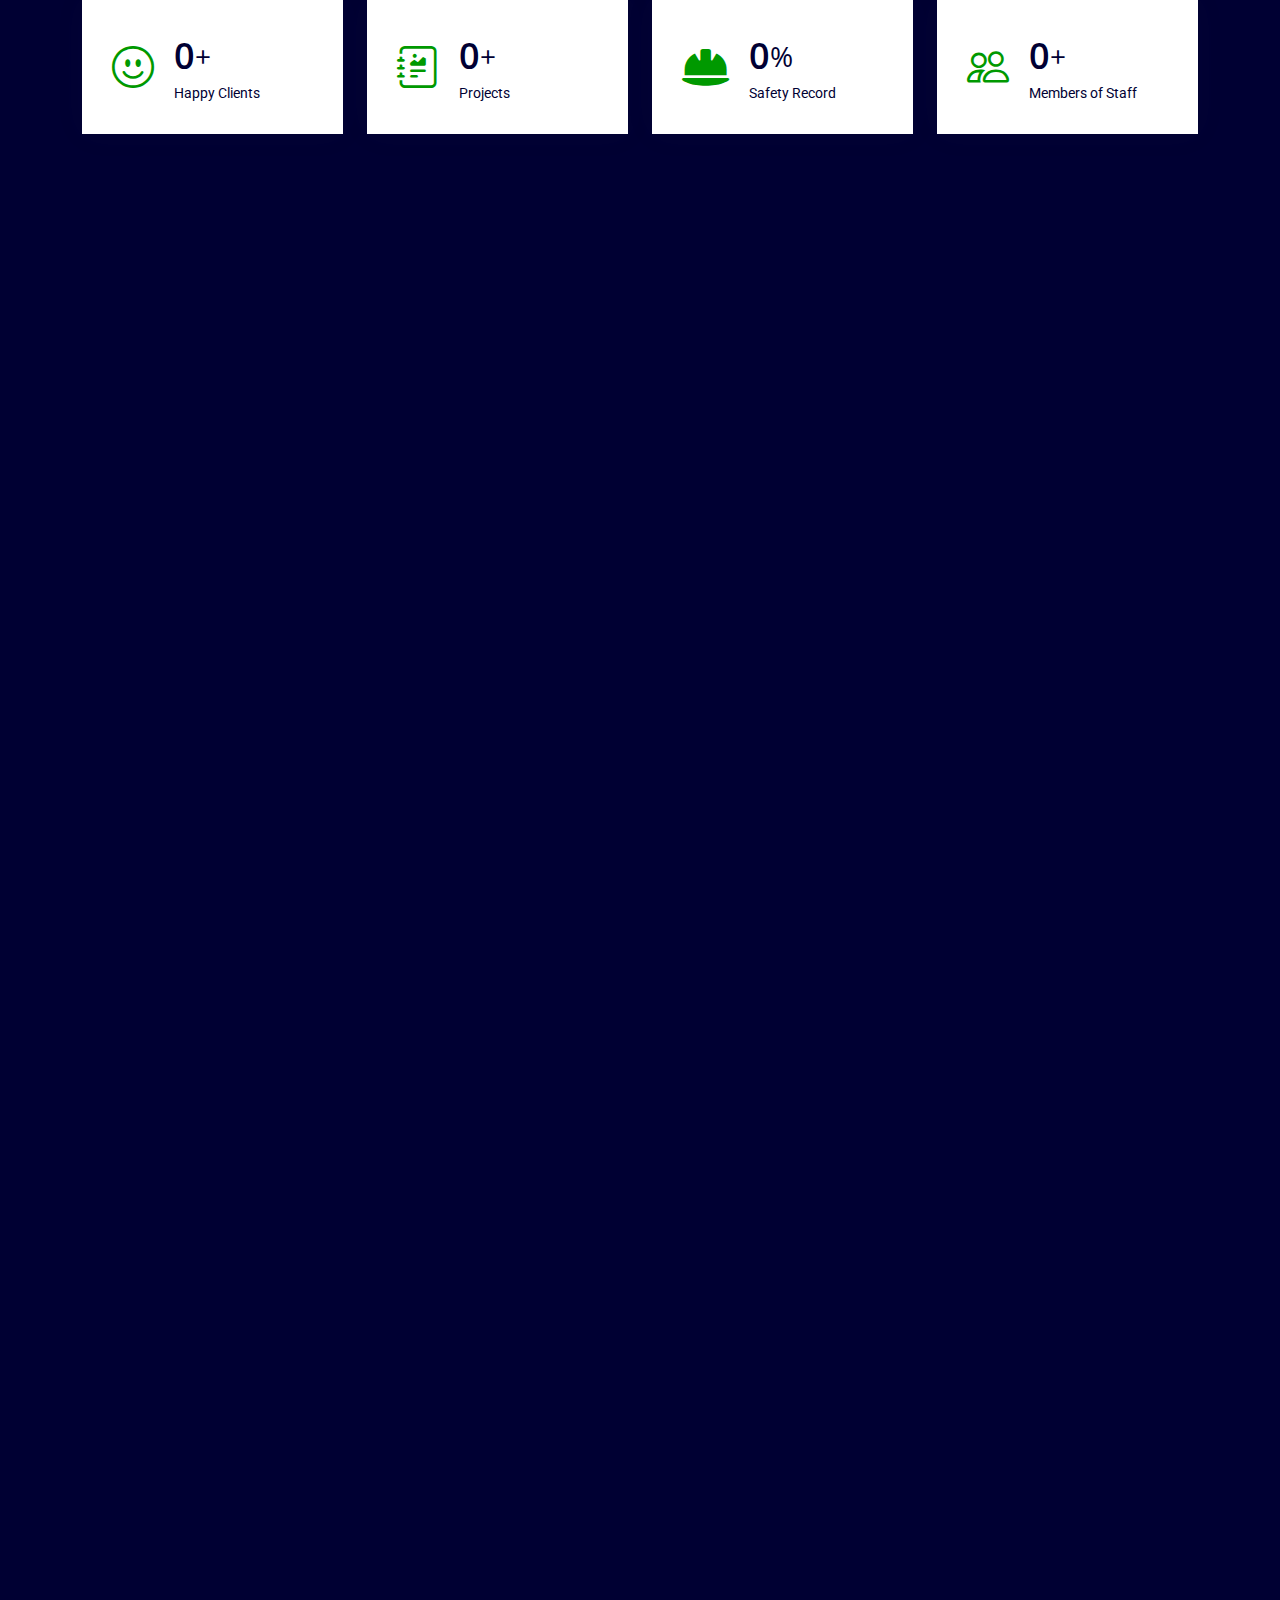
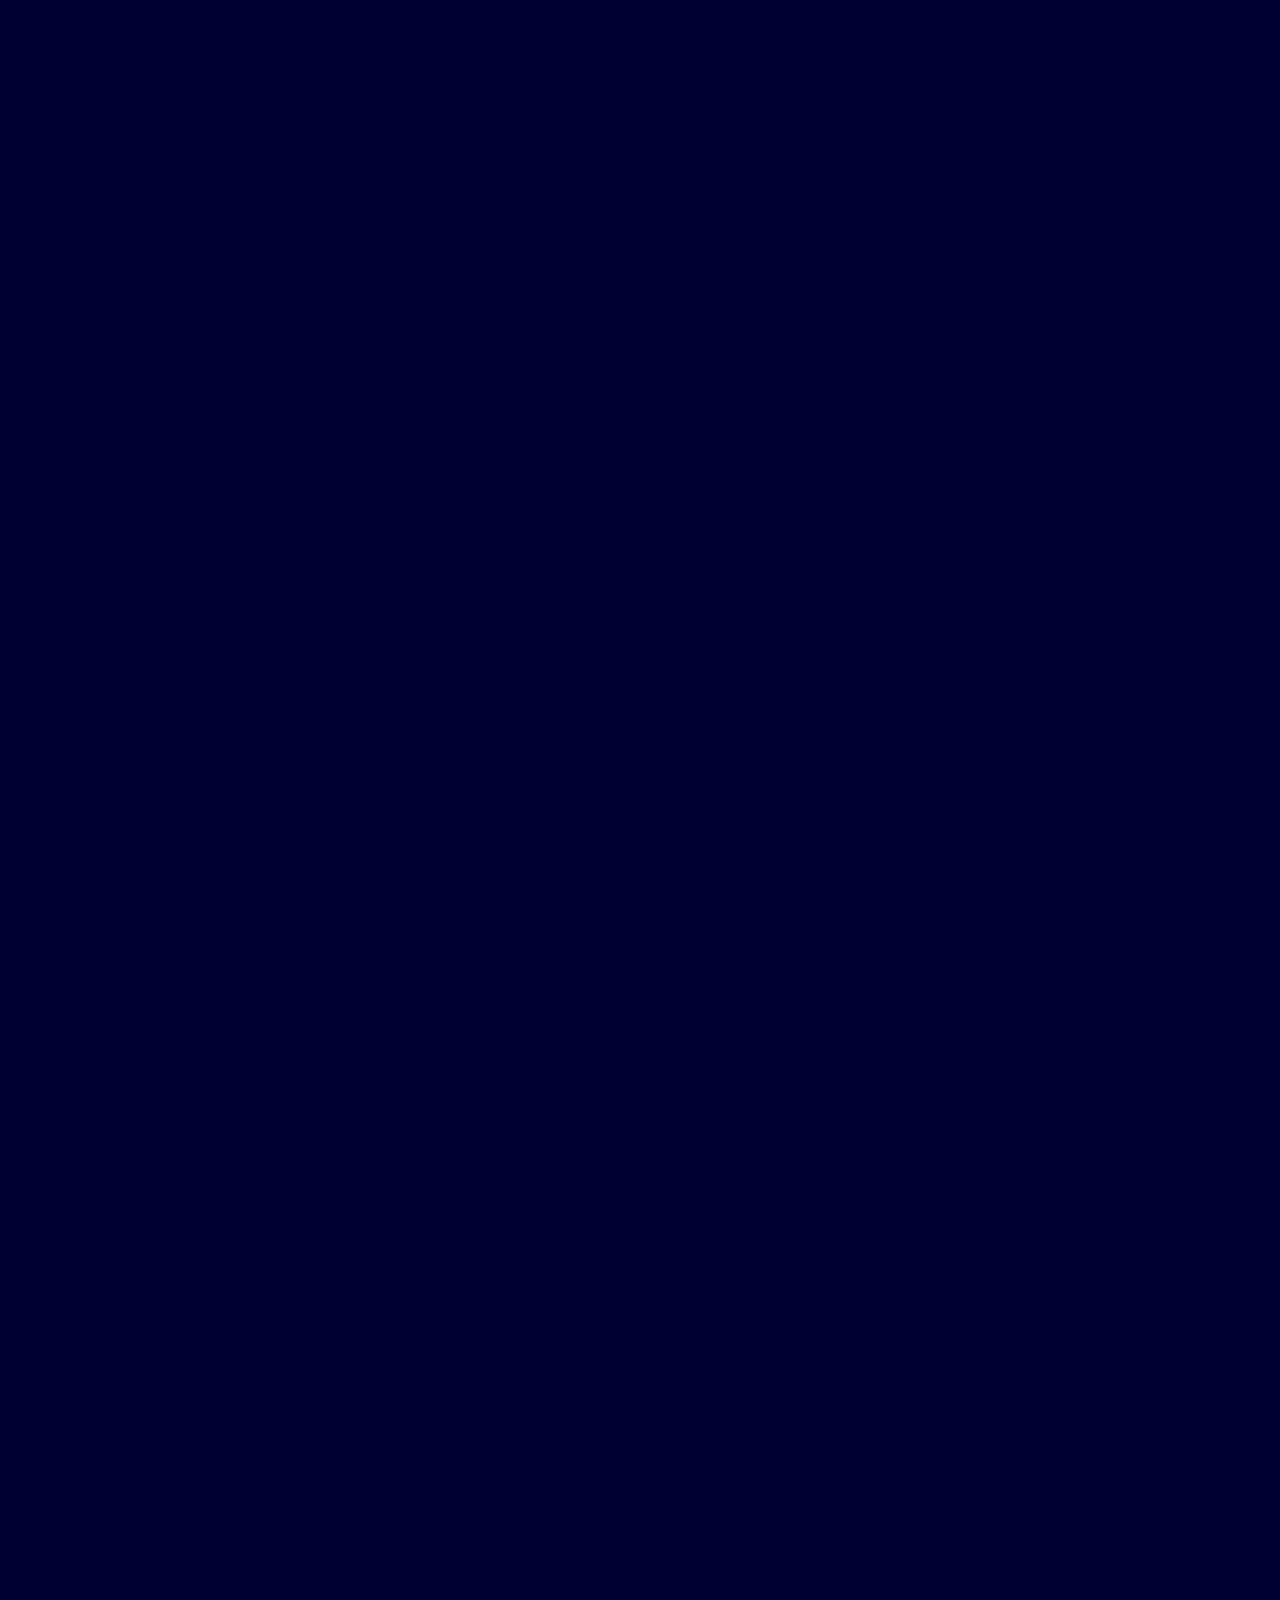
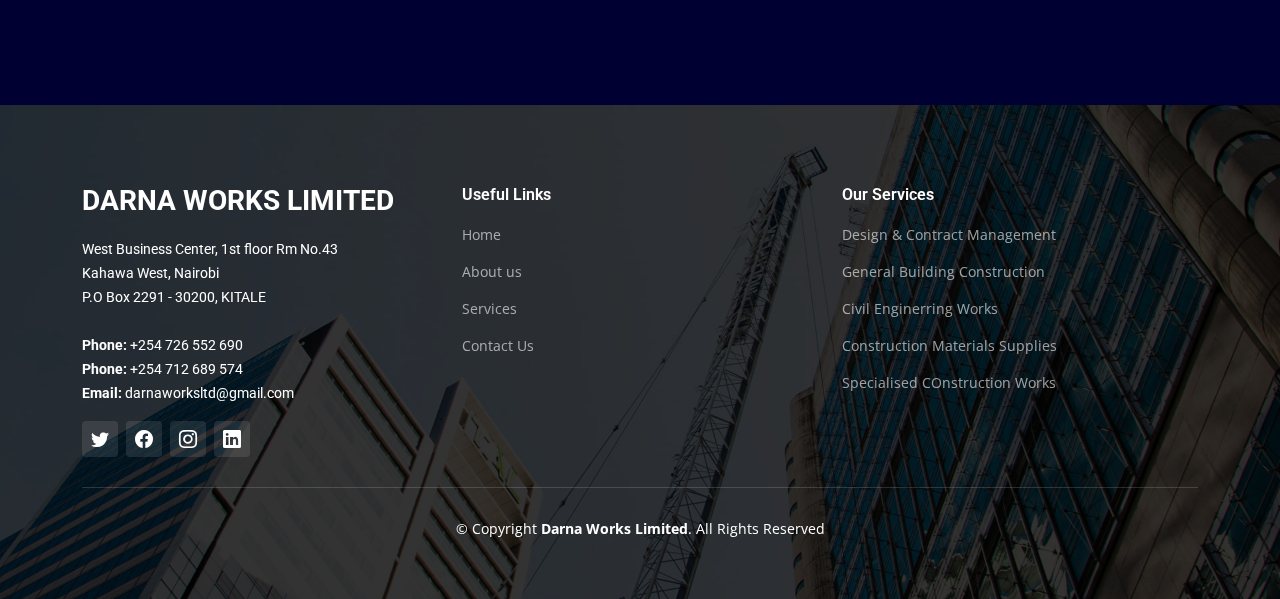
==== commit 737467dc: "Form submission Done" ====
--- a/about.html
+++ b/about.html
@@ -104,7 +104,7 @@
             </div>
 
             <div class="col-lg-7">
-              <img src="assets/img/outside.jpeg" width="455px"  class="img-fluid" alt="about">
+              <img src="assets/img/outside.jpeg" width="423px"  class="img-fluid" alt="about">
             </div>
 
           </div>
@@ -297,7 +297,7 @@
             <div class="member-info text-center">
               <h4>Abigail Nzilani</h4>
               <span>Project Coordinator</span>
-              <p>Miss Nzilani will be graduating from Moi University having pursued Bsc. in Civil and Structural engineering. She is a detail-oriented professional responsible for overseeing and coordinating various aspects of construction projects. She excels in multitasking and effectively managing project timelines, budgets, and resource</p>
+              <p>Miss Nzilani is a graduate from Moi University having pursued Bsc. in Civil and Structural engineering. She is a detail-oriented professional responsible for overseeing and coordinating various aspects of construction projects. She excels in multitasking and effectively managing project timelines, budgets, and resource</p>
             </div>
           </div><!-- End Team Member -->
 
@@ -308,7 +308,7 @@
             <div class="member-info text-center">
               <h4>Anifu Kililo Hannah</h4>
               <span>Accountant</span>
-              <p>Miss Kililo is a graduate from Moi University having pursued BSc. Business Management. She is also trained in CPA and is a competent team lead. She is at the center of managing the cashflow of the firm’s projects</p>
+              <p>Miss Kililo is a graduate from Moi University having pursued an Undergraduate Degree in Business Management. She is also a certified  CPA(K) with proficient knowledge and experience in accounting and is a competent team lead. She is at the center of managing the financial controls of the firm’s projects.</p>
             </div>
           </div><!-- End Team Member -->
 
@@ -402,6 +402,16 @@
             <div class="member-info text-center">
               <h4>Moses Mutembeshi</h4>
               <span>Flooring Specialist</span>
+            </div>
+          </div><!-- End Team Member -->
+
+          <div class="col-lg-4 col-md-6 member" data-aos="fade-up" data-aos-delay="500">
+            <div class="member-img">
+              <img src="assets/img/team/wesley.png" class="img-fluid" alt="">
+            </div>
+            <div class="member-info text-center">
+              <h4>Wesley Kipkirui Lang'at</h4>
+              <span>Electrician</span>
             </div>
           </div><!-- End Team Member -->
 
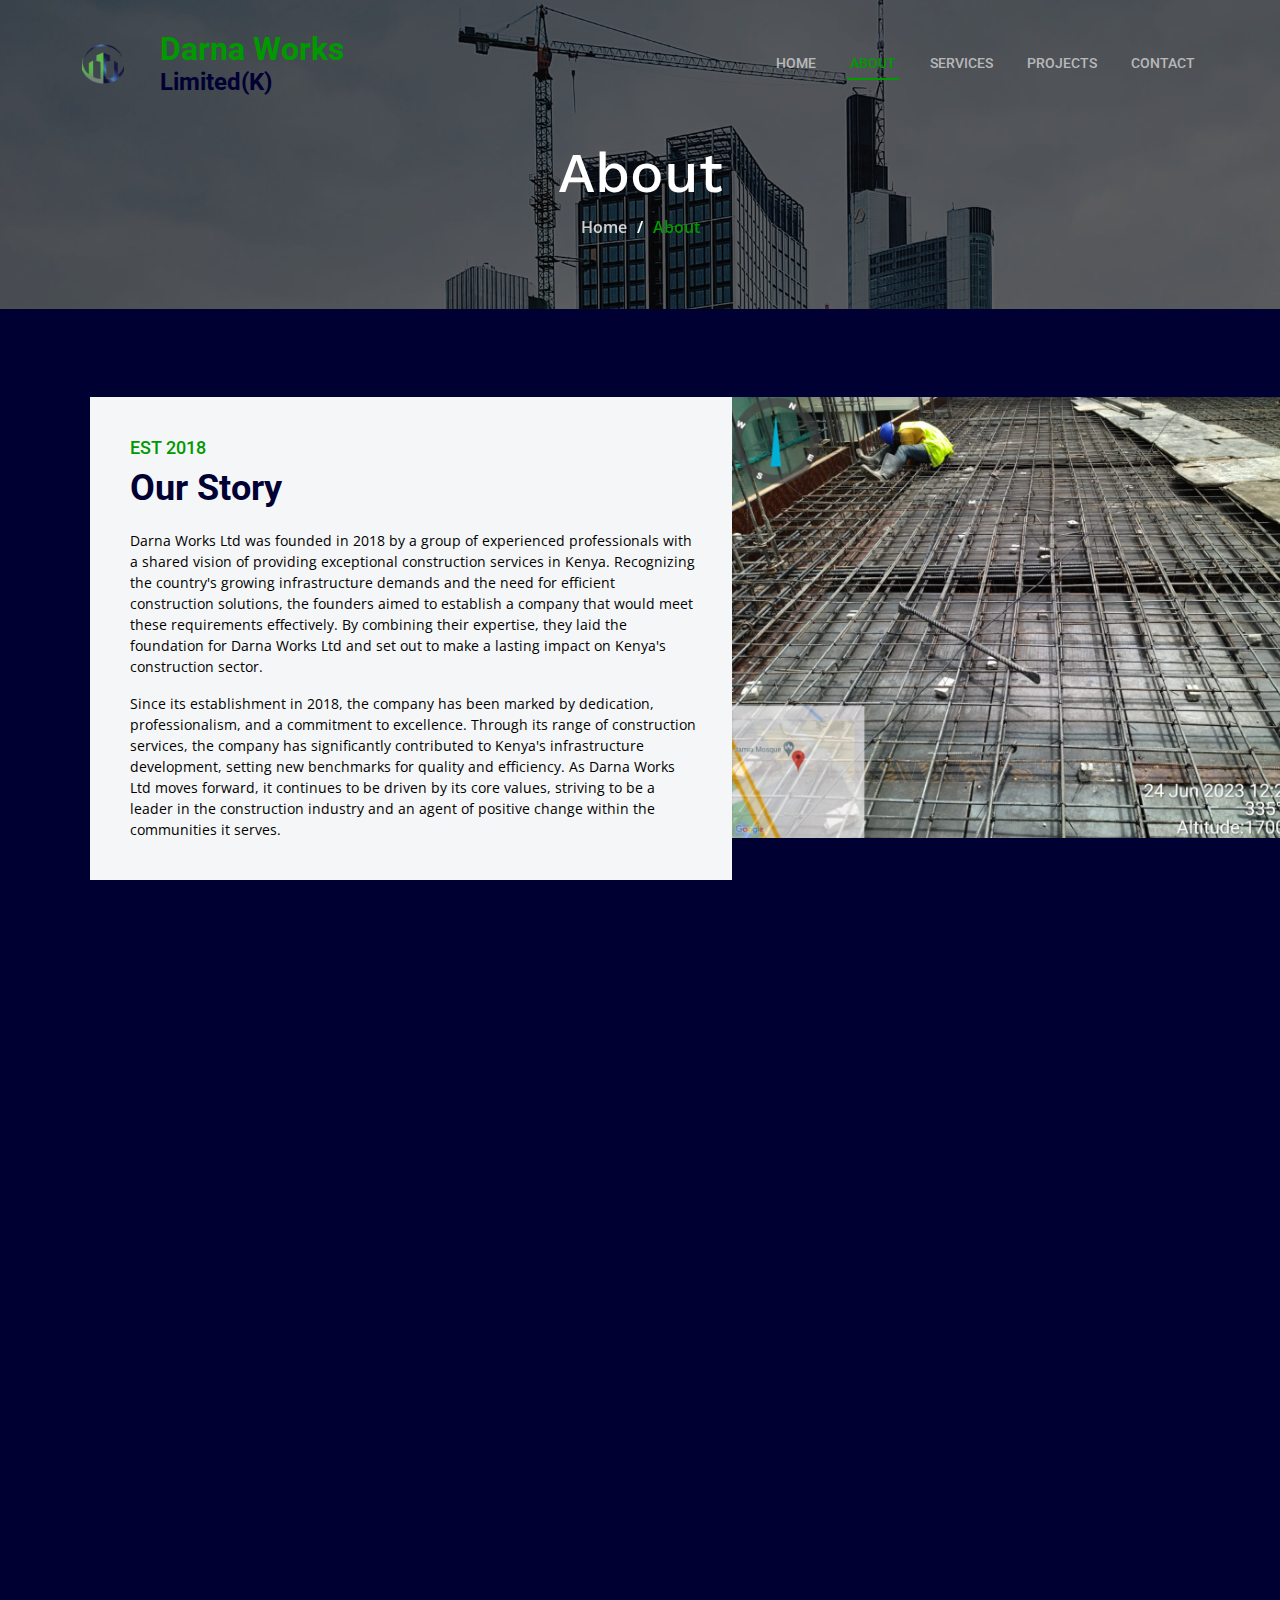
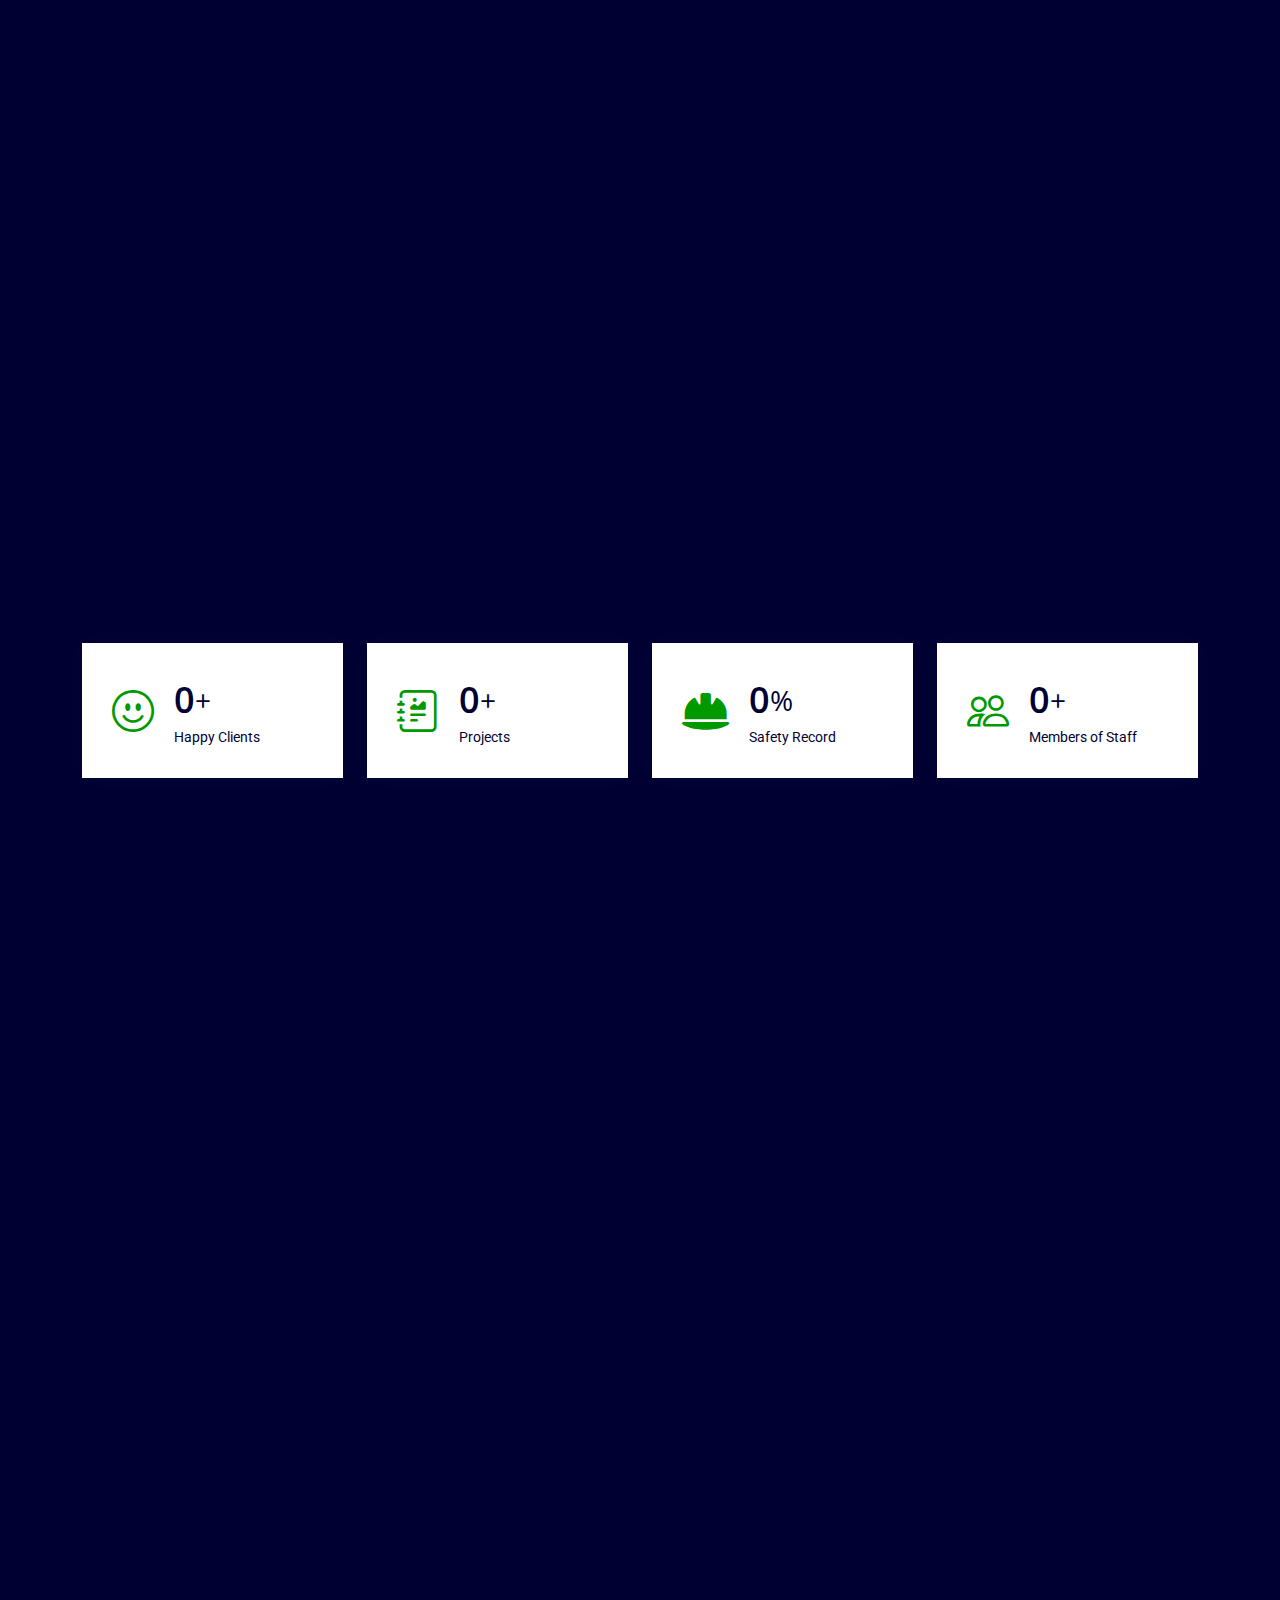
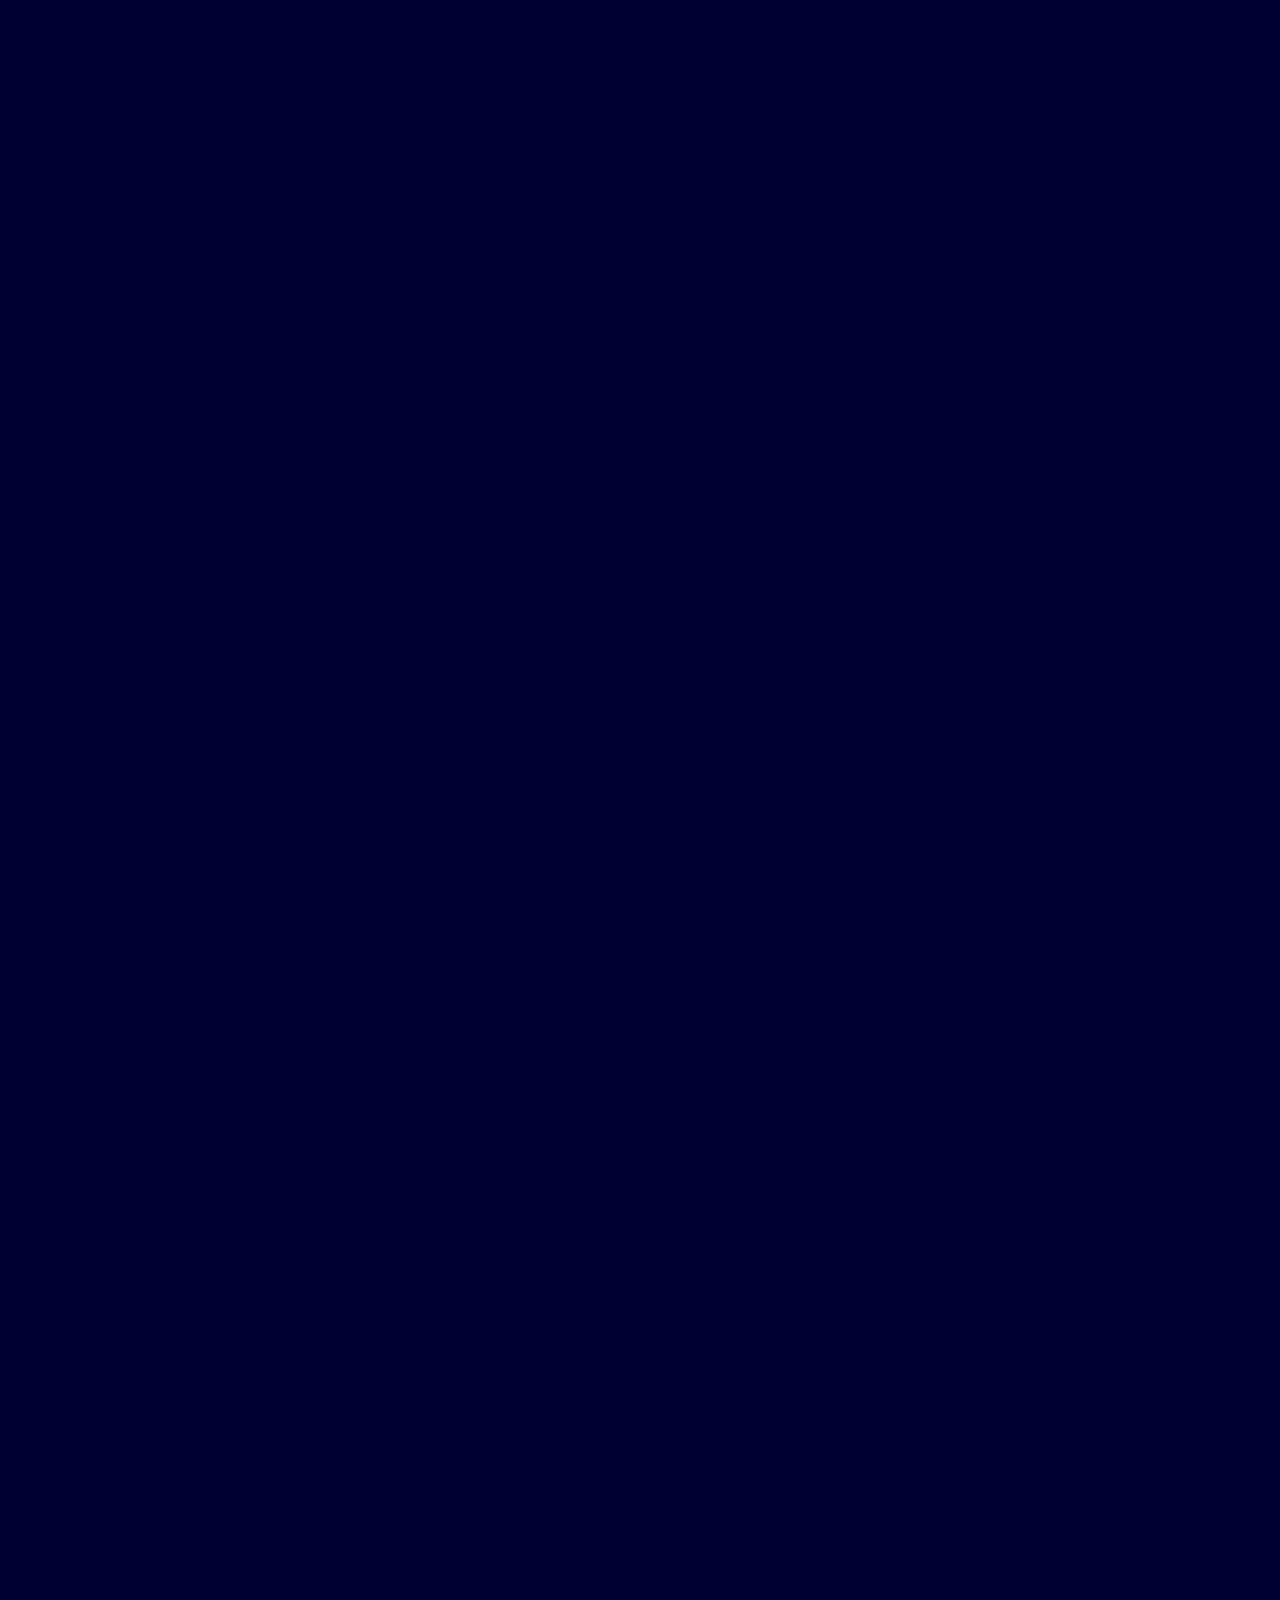
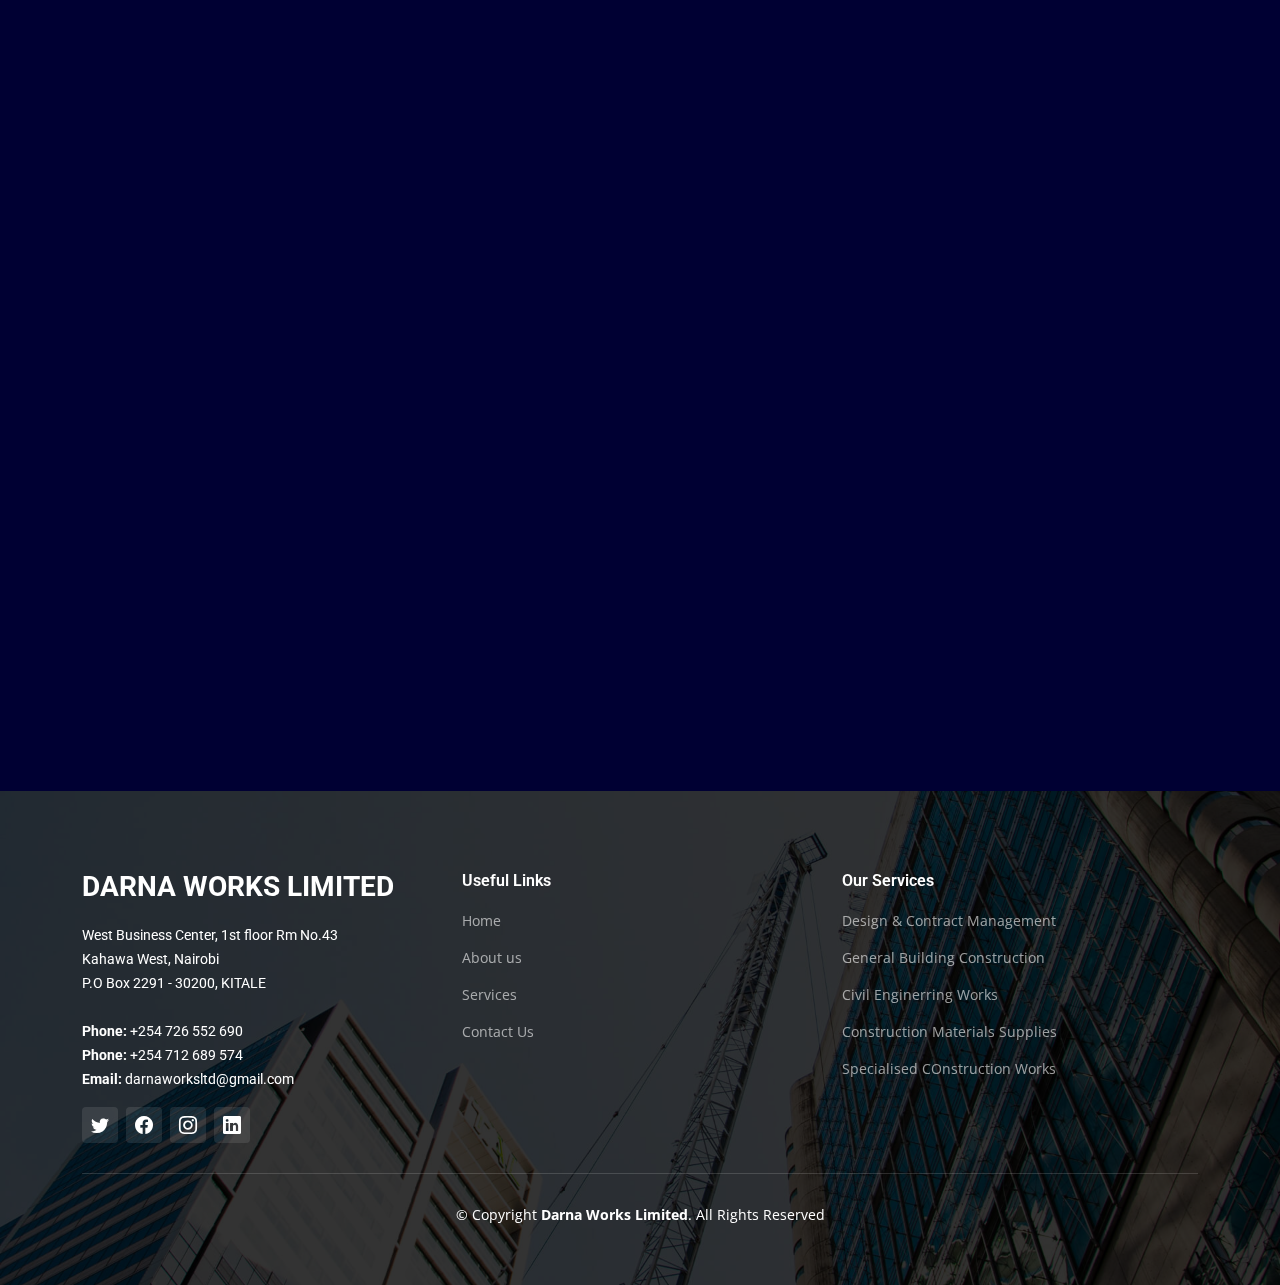
==== commit 4515db1c: "About Content Updated" ====
--- a/about.html
+++ b/about.html
@@ -85,7 +85,7 @@
     </div><!-- End Breadcrumbs -->
 
     <!-- ======= About Section ======= -->
-    <section id="about" class="about">
+    <section id="about" class="about" style="padding-bottom: 0;">
       <div class="container" data-aos="fade-up">
 
         <div class="d-md-flex p-2" >
@@ -93,23 +93,29 @@
           <div class="col-lg-7">
             <!-- <h2>Consequatur eius et magnam</h2> -->
             <div class="our-story">
-              <h4>Est 2016</h4>
+              <h4>Est 2018</h4>
               <h3>Our Story</h3>
-              <p>DARNA WORKS LIMITED was founded in 2016 as SAVICO AGENCIES and
+              <!-- <p>DARNA WORKS LIMITED was founded in 2016 as SAVICO AGENCIES and
                 incorporated in May, 2018. It was established as a partnership between Davis
                 Sagini and Nathan Rugut. It set its first office in Maasai Market, Nairobi, in a single
                 City Council stall of floor area 4 m2 before moving to Nairobi’s OTC and later to
-                Suam Road, Endebess – Kitale where it became a fully-fledged company.</p>
-              </div>
+                Suam Road, Endebess – Kitale where it became a fully-fledged company.</p> -->
+
+                <p style="color: black; font-size: 14px;">Darna Works Ltd was founded in 2018 by a group of experienced professionals with a shared vision of providing exceptional construction services in Kenya. Recognizing the country's growing infrastructure demands and the need for efficient construction solutions, the founders aimed to establish a company that would meet these requirements effectively. By combining their expertise, they laid the foundation for Darna Works Ltd and set out to make a lasting impact on Kenya's construction sector.</p>
+
+                <p style="color: black; font-size: 14px;">Since its establishment in 2018, the company has been marked by dedication, professionalism, and a commitment to excellence. Through its range of construction services, the company has significantly contributed to Kenya's infrastructure development, setting new benchmarks for quality and efficiency. As Darna Works Ltd moves forward, it continues to be driven by its core values, striving to be a leader in the construction industry and an agent of positive change within the communities it serves.</p>
+              </div> 
+
+              
             </div>
 
             <div class="col-lg-7">
-              <img src="assets/img/outside.jpeg" width="423px"  class="img-fluid" alt="about">
+              <img src="assets/img/outside.jpeg" width="588px"  class="img-fluid" alt="about">
             </div>
 
           </div>
 
-          
+                   
 
         </div>
 
@@ -117,10 +123,57 @@
     </section>
     <!-- End About Section -->
 
+
+    <section id="get-started" class="get-started" style="padding-top: 0; padding-bottom: 0;">
+      <div class="container">
+    
+      <div class="row justify-content-between gy-0">
+
+          <div class="" data-aos="fade-up" style="padding: 0; margin-top: 20px; margin-left: 15px;">
+            <div class="content" style="padding-right: 20px; margin:0;">
+              <h4 style="color: #009900;">Commitment to Quality and Sustainability</h4>
+            <p>
+              Darna Works Ltd places utmost importance on quality control and sustainability in all its construction projects. The company adheres to rigorous quality assurance procedures, using top-grade materials, state-of-the-art equipment, and modern construction techniques. Moreover, Darna Works Ltd prioritizes environmental considerations, implementing eco-friendly practices and promoting sustainable construction methods to minimize the ecological impact of its projects.
+
+            </p>
+            </div>
+
+          </div>
+
+
+
+          <div class="" data-aos="fade-up" style="padding: 0; margin-top: 20px; margin-left: 15px; margin-right: 15px;">
+            <div class="content" style="padding-right: 20px; margin:0;">
+
+            <h4 style="color: #009900;">Community Engagement and Corporate Social Responsibility</h4>
+            <p>
+              Darna Works Ltd actively engages with local communities and believes in giving back to society. The company supports social initiatives, including educational programs, health campaigns, and infrastructure development in underprivileged areas. By contributing to the welfare of the communities it serves, Darna Works Ltd demonstrates its commitment to being a responsible corporate entity.
+
+            </p>
+            </div>
+
+          </div>
+
+          <div class="" data-aos="fade-up" style="padding: 0; margin-top: 20px; margin-left: 15px;">
+            <div class="content" style="padding-right: 20px; margin:0;">
+
+            <h4 style="color: #009900;">Future Prospects</h4>
+            <p>
+              Having established itself as a reputable construction company in Kenya, Darna Works Ltd has ambitious plans for the future. The company aims to expand its operations, invest in cutting-edge technology, and continue delivering exceptional construction solutions across the country. By staying abreast of industry trends and adopting innovative approaches, Darna Works Ltd envisions playing a pivotal role in shaping Kenya's infrastructure landscape for years to come
+
+            </p>
+            </div>
+
+          </div>
+
+      </div>
+
+    </div>
+</section>
    
 
     <!-- ======= Alt Services Section ======= -->
-    <section id="alt-services" class="alt-services">
+    <section id="alt-services" class="alt-services" style="padding-top: 0;">
       <div class="container" data-aos="fade-up">
 
         <div class="row justify-content-around gy-4">
@@ -263,7 +316,7 @@
                 knowledgeable in the construction and engineering field.
                 He is registered with the Engineers Board of Kenya (EBK)
                 and Institution of Engineers of Kenya (IEK).
-                He is also a certified Black Belt on Lean Six Sigma Methodoloies from Star Agile, India.
+                He is also a certified Black Belt on Lean Six Sigma Methodologies from Star Agile, India.
                 
                 He is passionate in the design and implementation of sustainable engineering projects.
               </p>
@@ -279,12 +332,15 @@
 
               <h4>Nathan K. Rugut</h4>
               <span>Managing Director</span>
-              <p>Mr. Rugut is a graduate from Moi University having
+              <p>
+                <!-- Mr. Rugut is a graduate from Moi University having
                 pursued BSc. Education. He has also trained in CPA and
                 is a competent team lead. He is very key in managing the
                 cashflow of the firm’s projects.
                 He is also a certified Contract Manager of Performance
-                Based Contracts (PBC). 
+                Based Contracts (PBC).  -->
+
+                As the Managing Director of Darna Works Ltd, Nathan brings a wealth of knowledge, expertise, and a strong ethical foundation to the organization. His educational background in education and financial qualifications as a CPA provides him with a unique skill set that propels the company forward. Nathan is also a certified Contract Manager of Performance Based Contracts (PBC). His visionary leadership, commitment to quality, and focus on customer satisfaction have contributed to the growth and success of Darna Works Ltd. With his unwavering dedication and strategic approach, Nathan continues to lead the company towards new heights of excellence and innovation in the construction industry.
               
               </p>
             </div>
@@ -459,7 +515,7 @@
             <div class="swiper-slide">
               <div class="testimonial-wrap">
                 <div class="testimonial-item">
-                  <img src="assets/img/wildlife.webp" class="" alt="" style="width: 350px;">
+                  <img src="assets/img/wildlife.webp" class="img-fluid" alt="" style="width: 350px;">
                 </div>
               </div>
             </div><!-- End testimonial item -->
--- a/assets/css/main.css
+++ b/assets/css/main.css
@@ -207,7 +207,7 @@
   z-index: 999999;
   overflow: hidden;
   background: #fff;
-  transition: all 0.6s ease-out;
+  transition: all 0.1s ease-out;
 }
 
 #preloader:before {
@@ -566,6 +566,15 @@
   position: relative;
 }
 
+.get-started .content h4 {
+  font-size: 24px;
+  color: var(--color-primary);
+  font-weight: 600;
+  margin-bottom: 25px;
+  padding-bottom: 0px;
+  position: relative;
+}
+
 .get-started .content h3:after {
   content: "";
   position: absolute;
@@ -576,6 +585,19 @@
   left: 0;
   bottom: 0;
 }
+
+/* .get-started .content h4:after {
+  content: "";
+  position: relative;
+  display: block;
+  width: 60px;
+  height: 4px;
+  background: var(--color-primary);
+  left: 10;
+  margin-top: 0;
+  bottom: 0;
+} */
+
 
 .get-started .content p {
   font-size: 14px;
@@ -1254,6 +1276,7 @@
 .about .our-story p:last-child {
   margin-bottom: 0;
   color: black;
+  font-size: 14px;
 }
 
 .about ul {
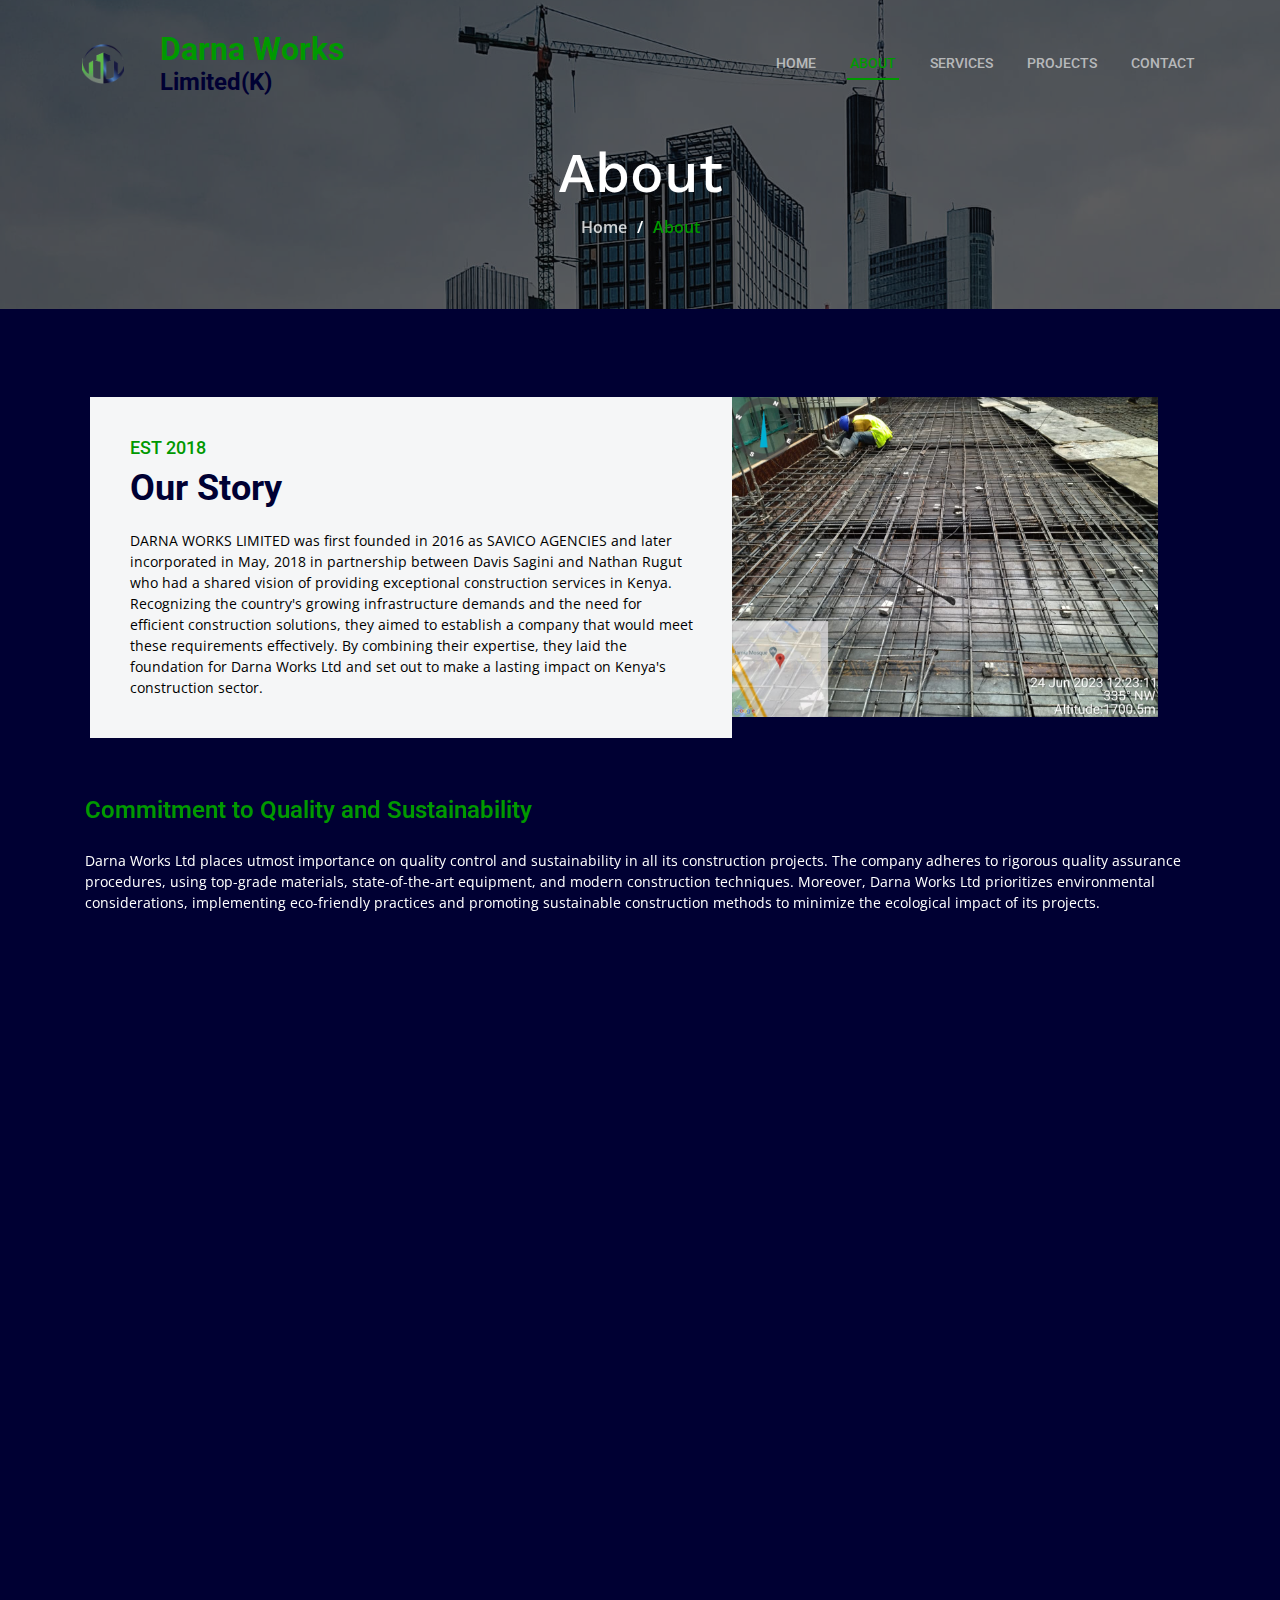
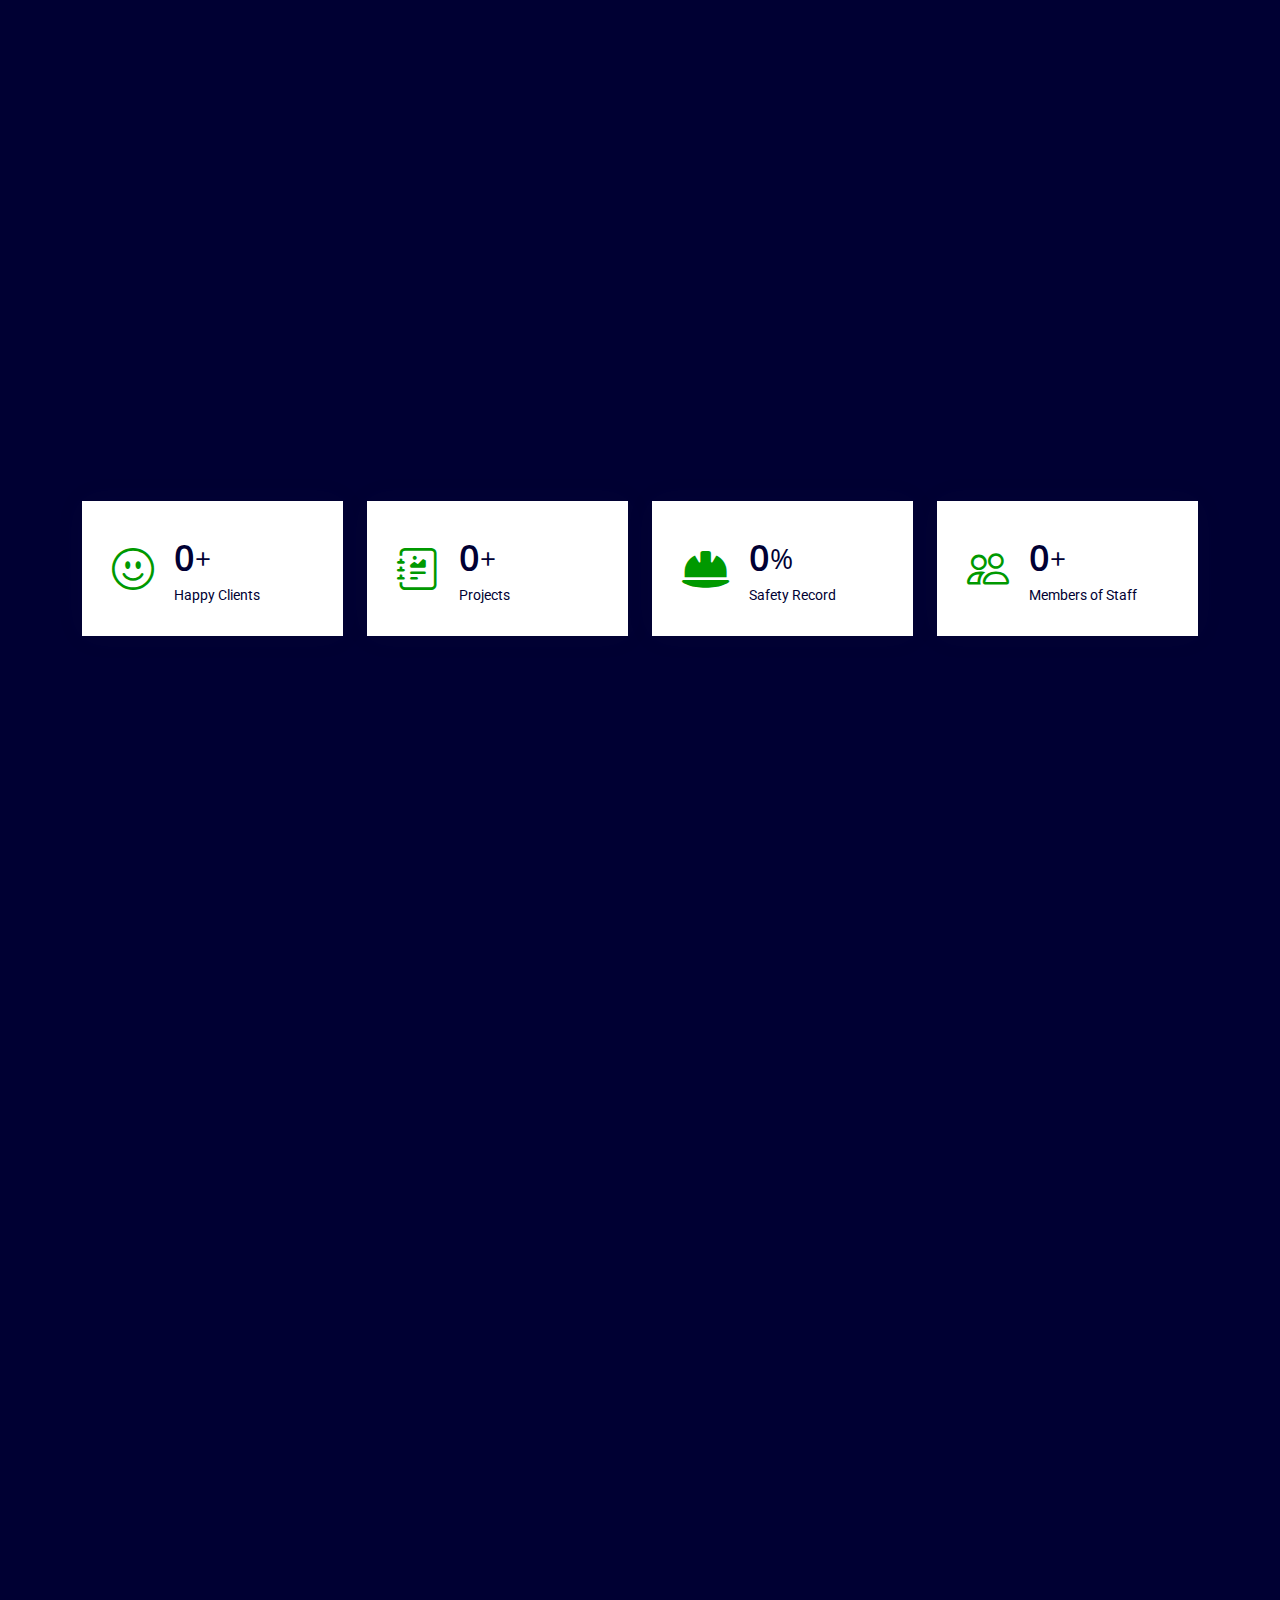
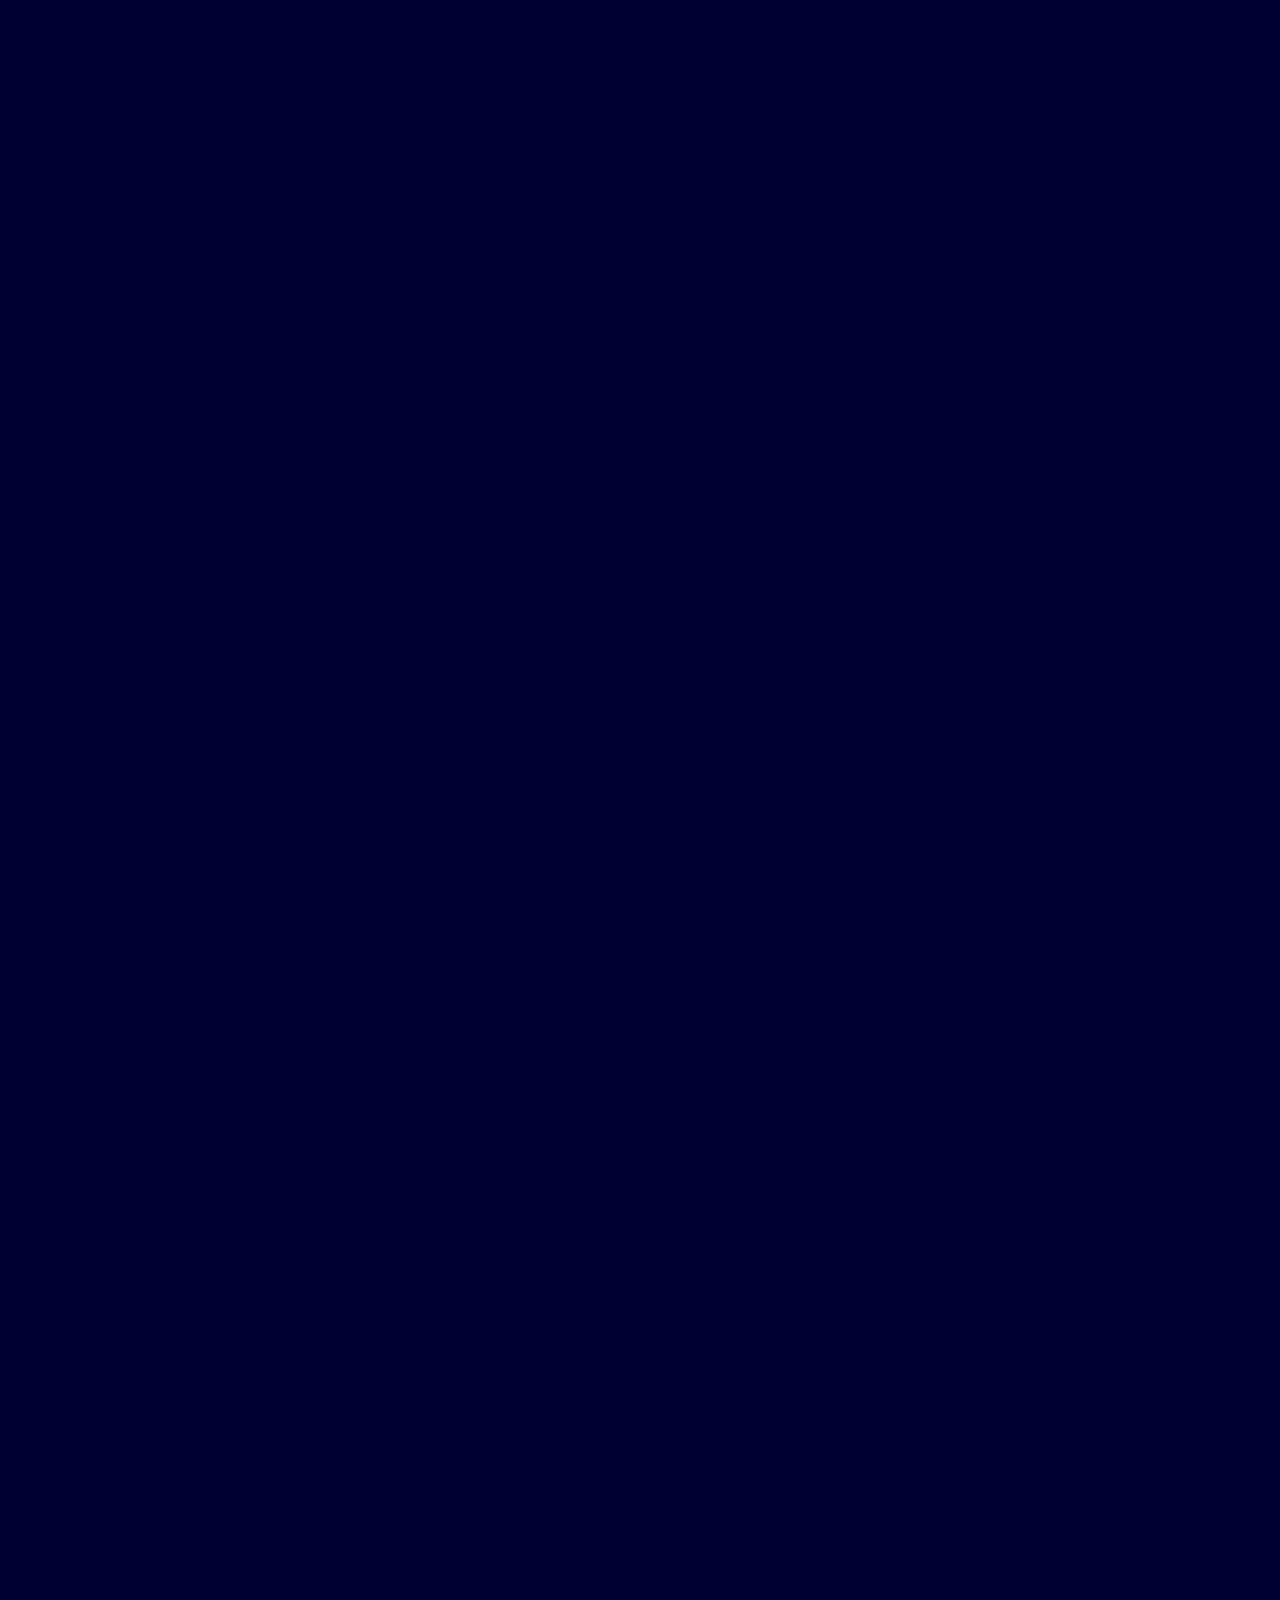
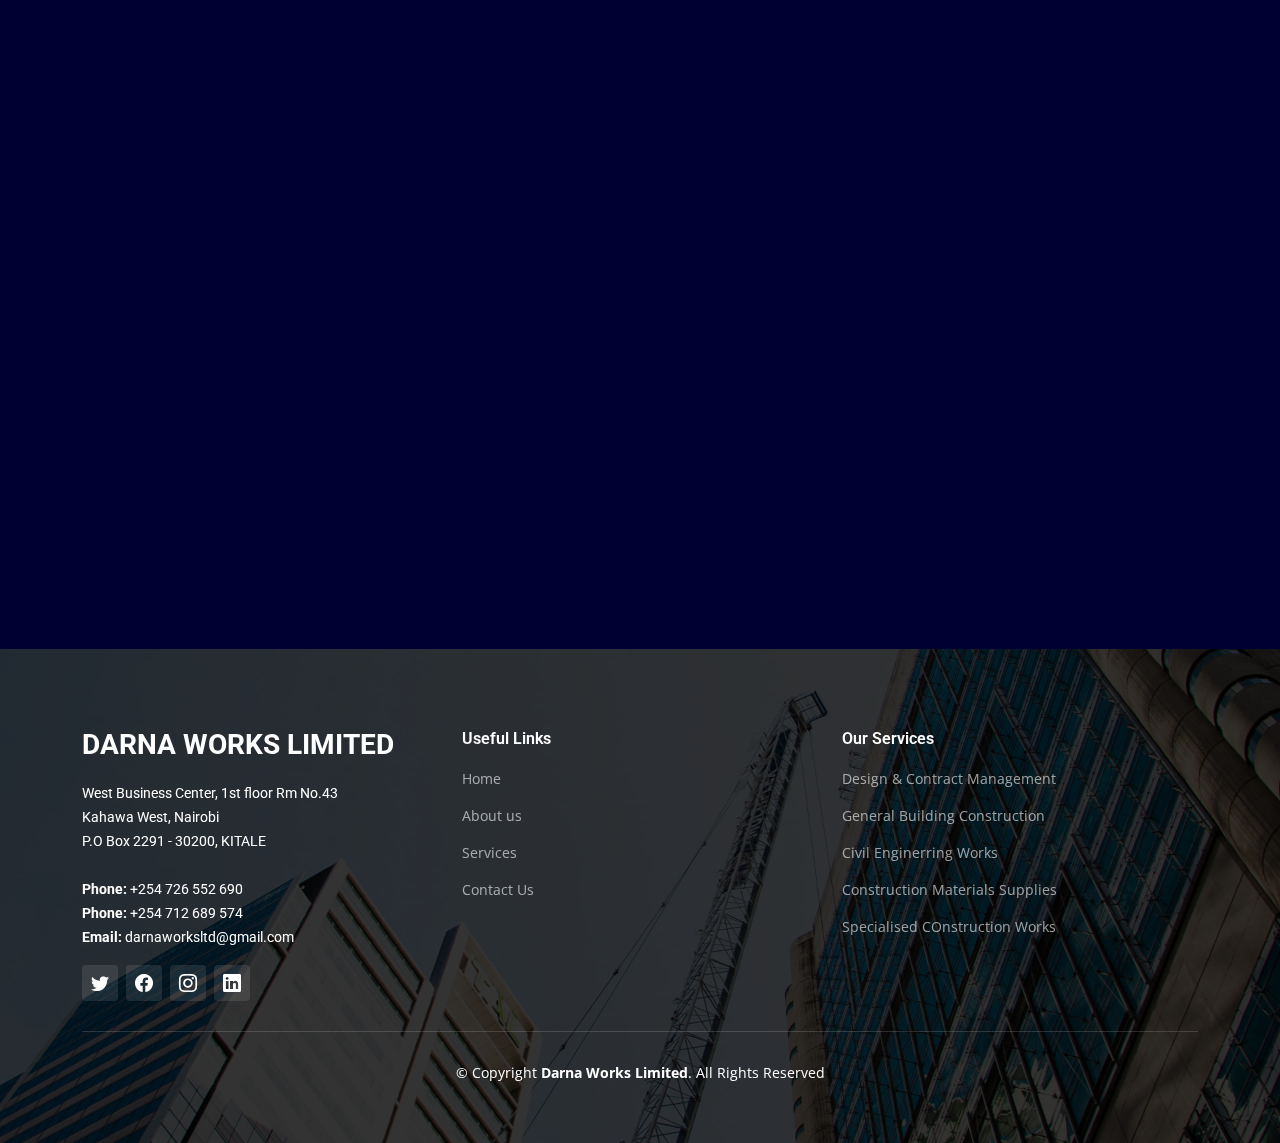
==== commit ee3e5fc4: "Our Story Updates" ====
--- a/about.html
+++ b/about.html
@@ -100,17 +100,17 @@
                 Sagini and Nathan Rugut. It set its first office in Maasai Market, Nairobi, in a single
                 City Council stall of floor area 4 m2 before moving to Nairobi’s OTC and later to
                 Suam Road, Endebess – Kitale where it became a fully-fledged company.</p> -->
-
-                <p style="color: black; font-size: 14px;">Darna Works Ltd was founded in 2018 by a group of experienced professionals with a shared vision of providing exceptional construction services in Kenya. Recognizing the country's growing infrastructure demands and the need for efficient construction solutions, the founders aimed to establish a company that would meet these requirements effectively. By combining their expertise, they laid the foundation for Darna Works Ltd and set out to make a lasting impact on Kenya's construction sector.</p>
-
-                <p style="color: black; font-size: 14px;">Since its establishment in 2018, the company has been marked by dedication, professionalism, and a commitment to excellence. Through its range of construction services, the company has significantly contributed to Kenya's infrastructure development, setting new benchmarks for quality and efficiency. As Darna Works Ltd moves forward, it continues to be driven by its core values, striving to be a leader in the construction industry and an agent of positive change within the communities it serves.</p>
+<!-- 
+                <p style="color: black; font-size: 14px;">Darna Works Ltd was founded in 2018 by a group of experienced professionals with a shared vision of providing exceptional construction services in Kenya. Recognizing the country's growing infrastructure demands and the need for efficient construction solutions, the founders aimed to establish a company that would meet these requirements effectively. By combining their expertise, they laid the foundation for Darna Works Ltd and set out to make a lasting impact on Kenya's construction sector.</p> -->
+
+                <p style="color: black; font-size: 14px;">DARNA WORKS LIMITED was first founded in 2016 as SAVICO AGENCIES and later incorporated in May, 2018 in partnership between Davis Sagini and Nathan Rugut who had a shared vision of providing exceptional construction services in Kenya. Recognizing the country's growing infrastructure demands and the need for efficient construction solutions, they aimed to establish a company that would meet these requirements effectively. By combining their expertise, they laid the foundation for Darna Works Ltd and set out to make a lasting impact on Kenya's construction sector.</p>
               </div> 
 
               
             </div>
 
             <div class="col-lg-7">
-              <img src="assets/img/outside.jpeg" width="588px"  class="img-fluid" alt="about">
+              <img src="assets/img/outside.jpeg" width="426px"  class="img-fluid" alt="about">
             </div>
 
           </div>
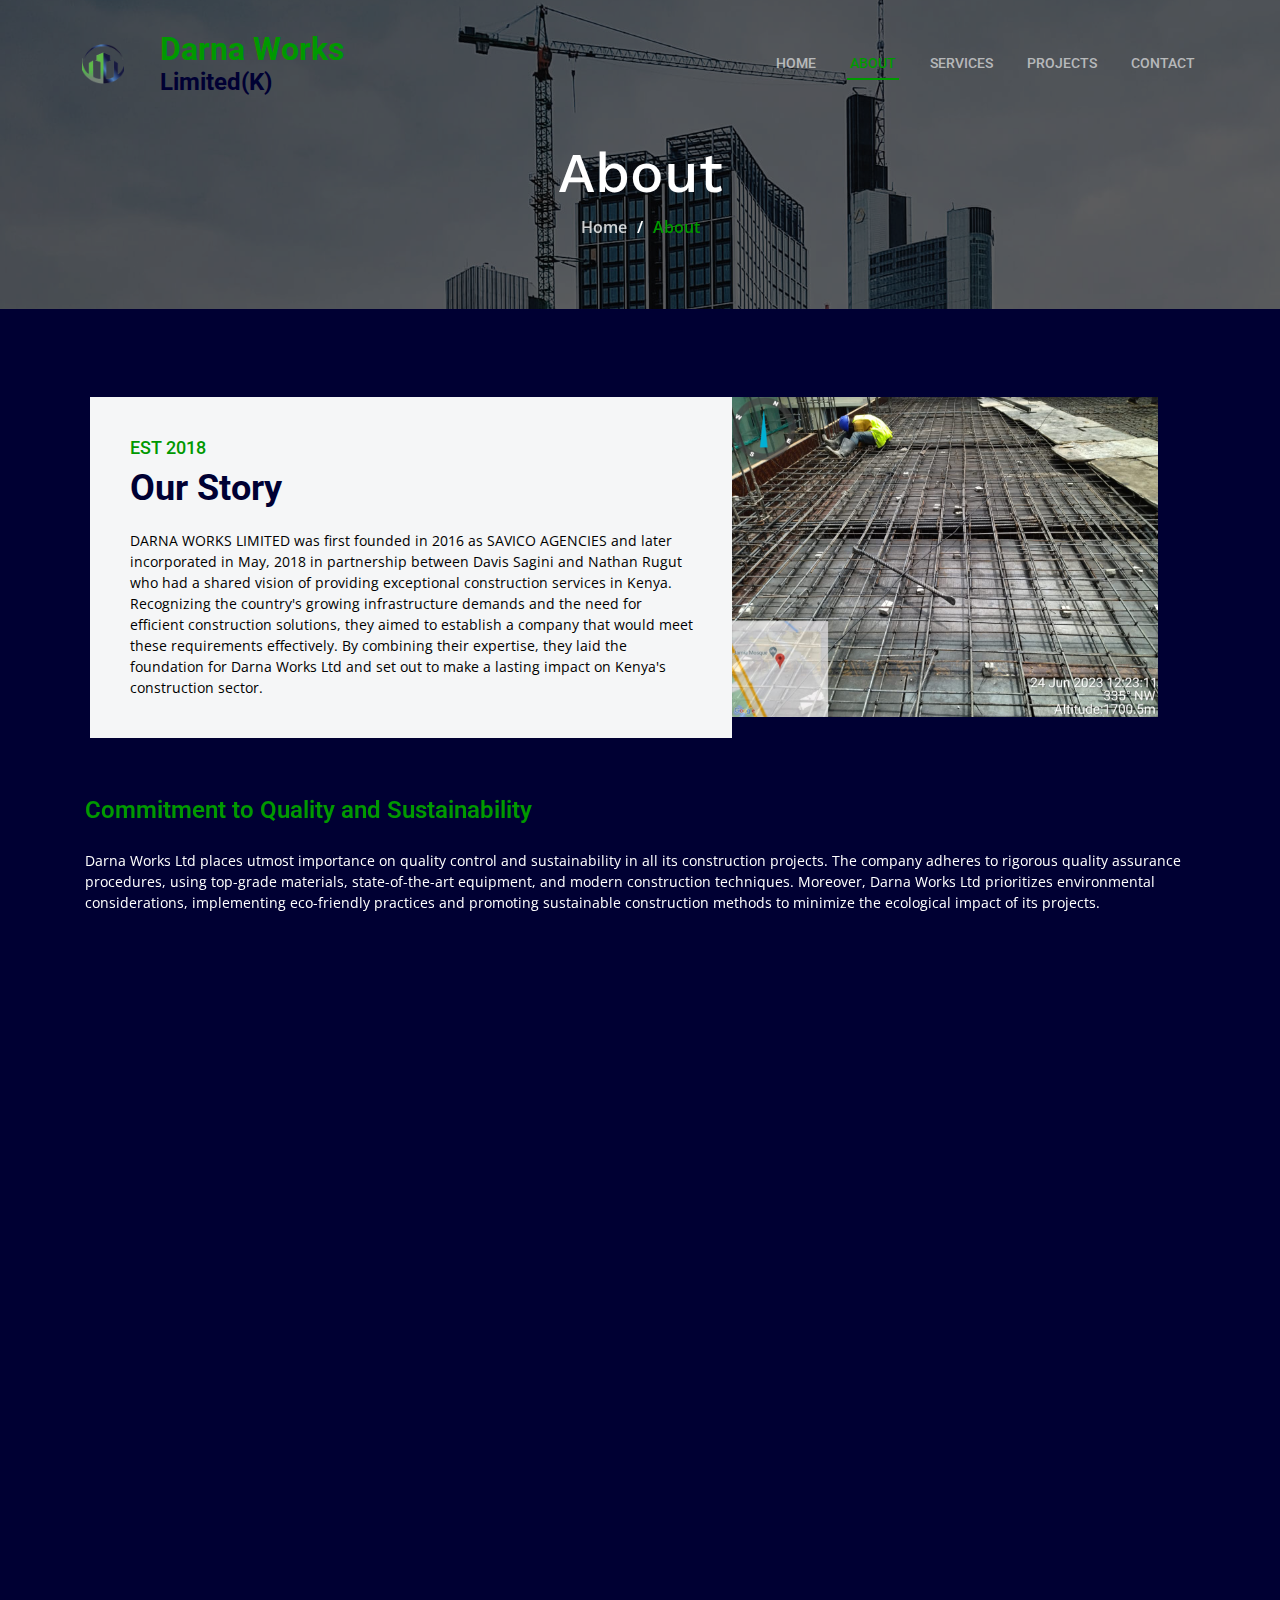
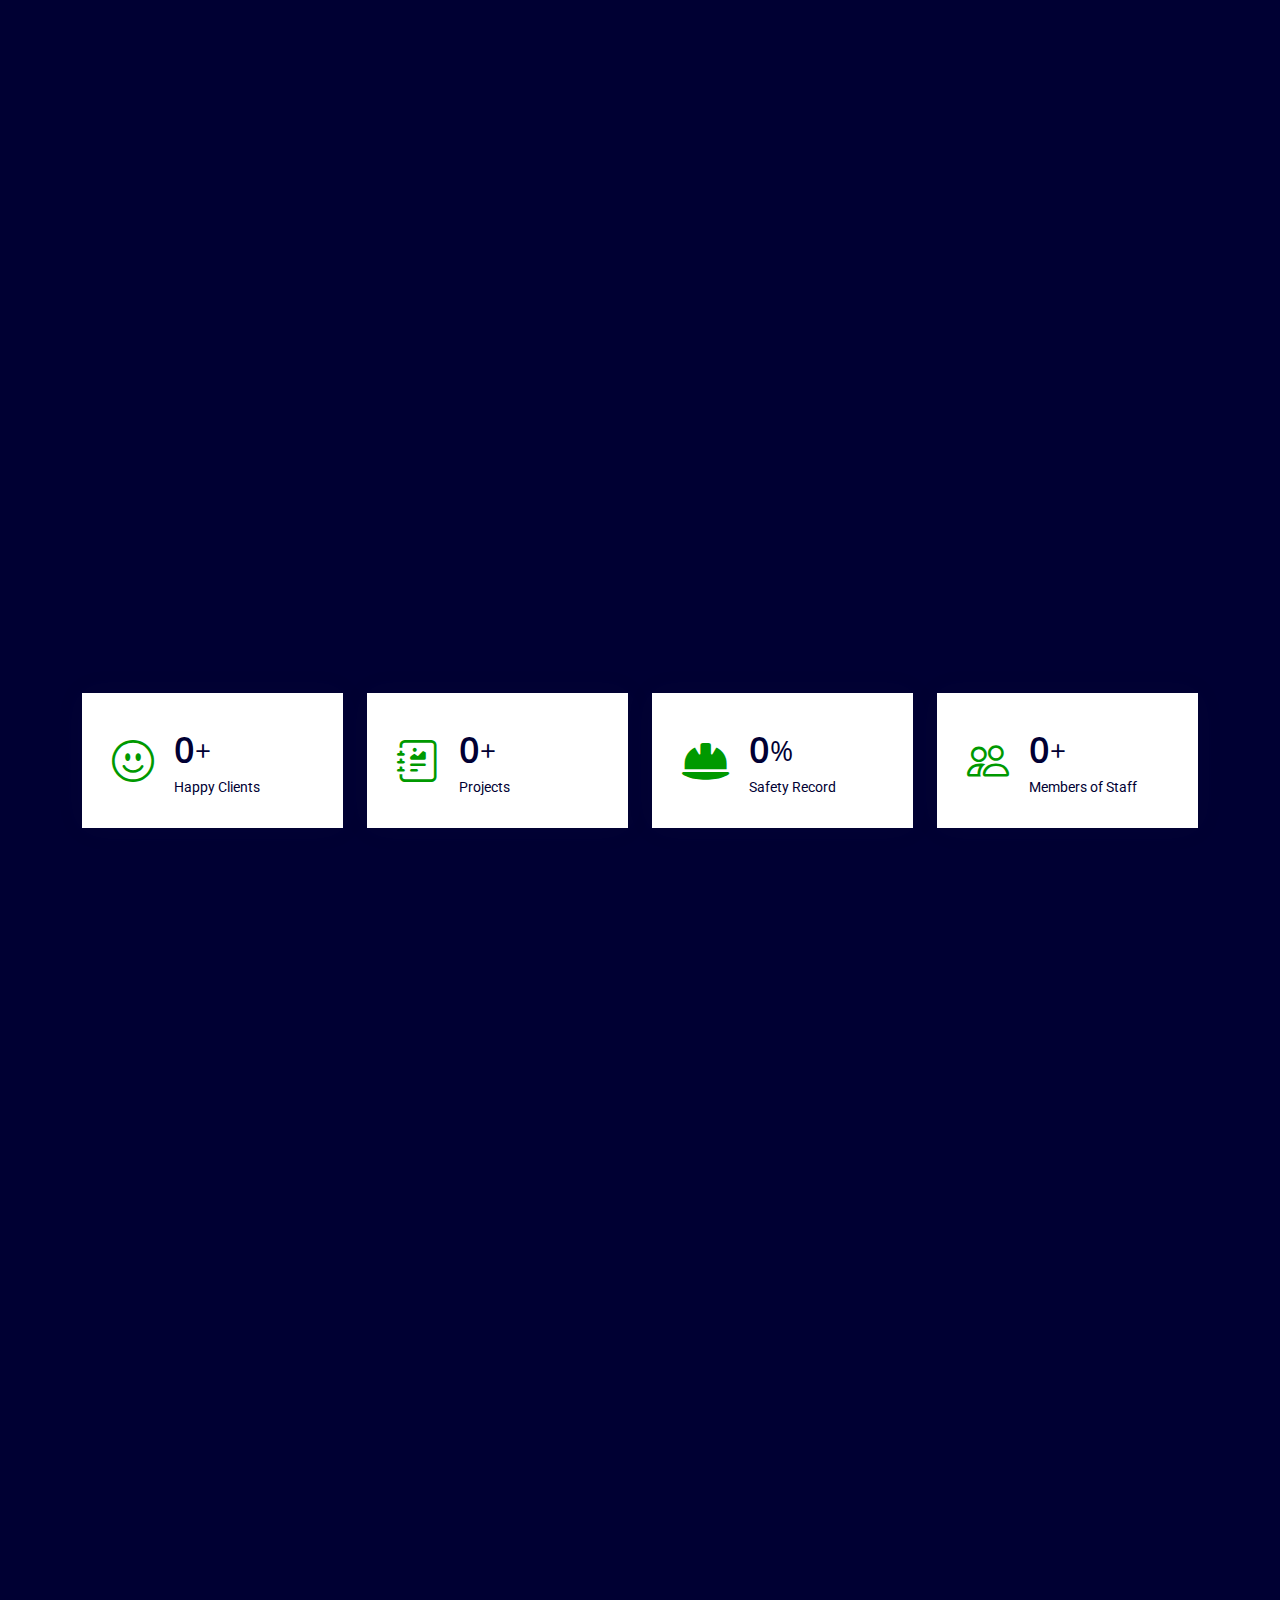
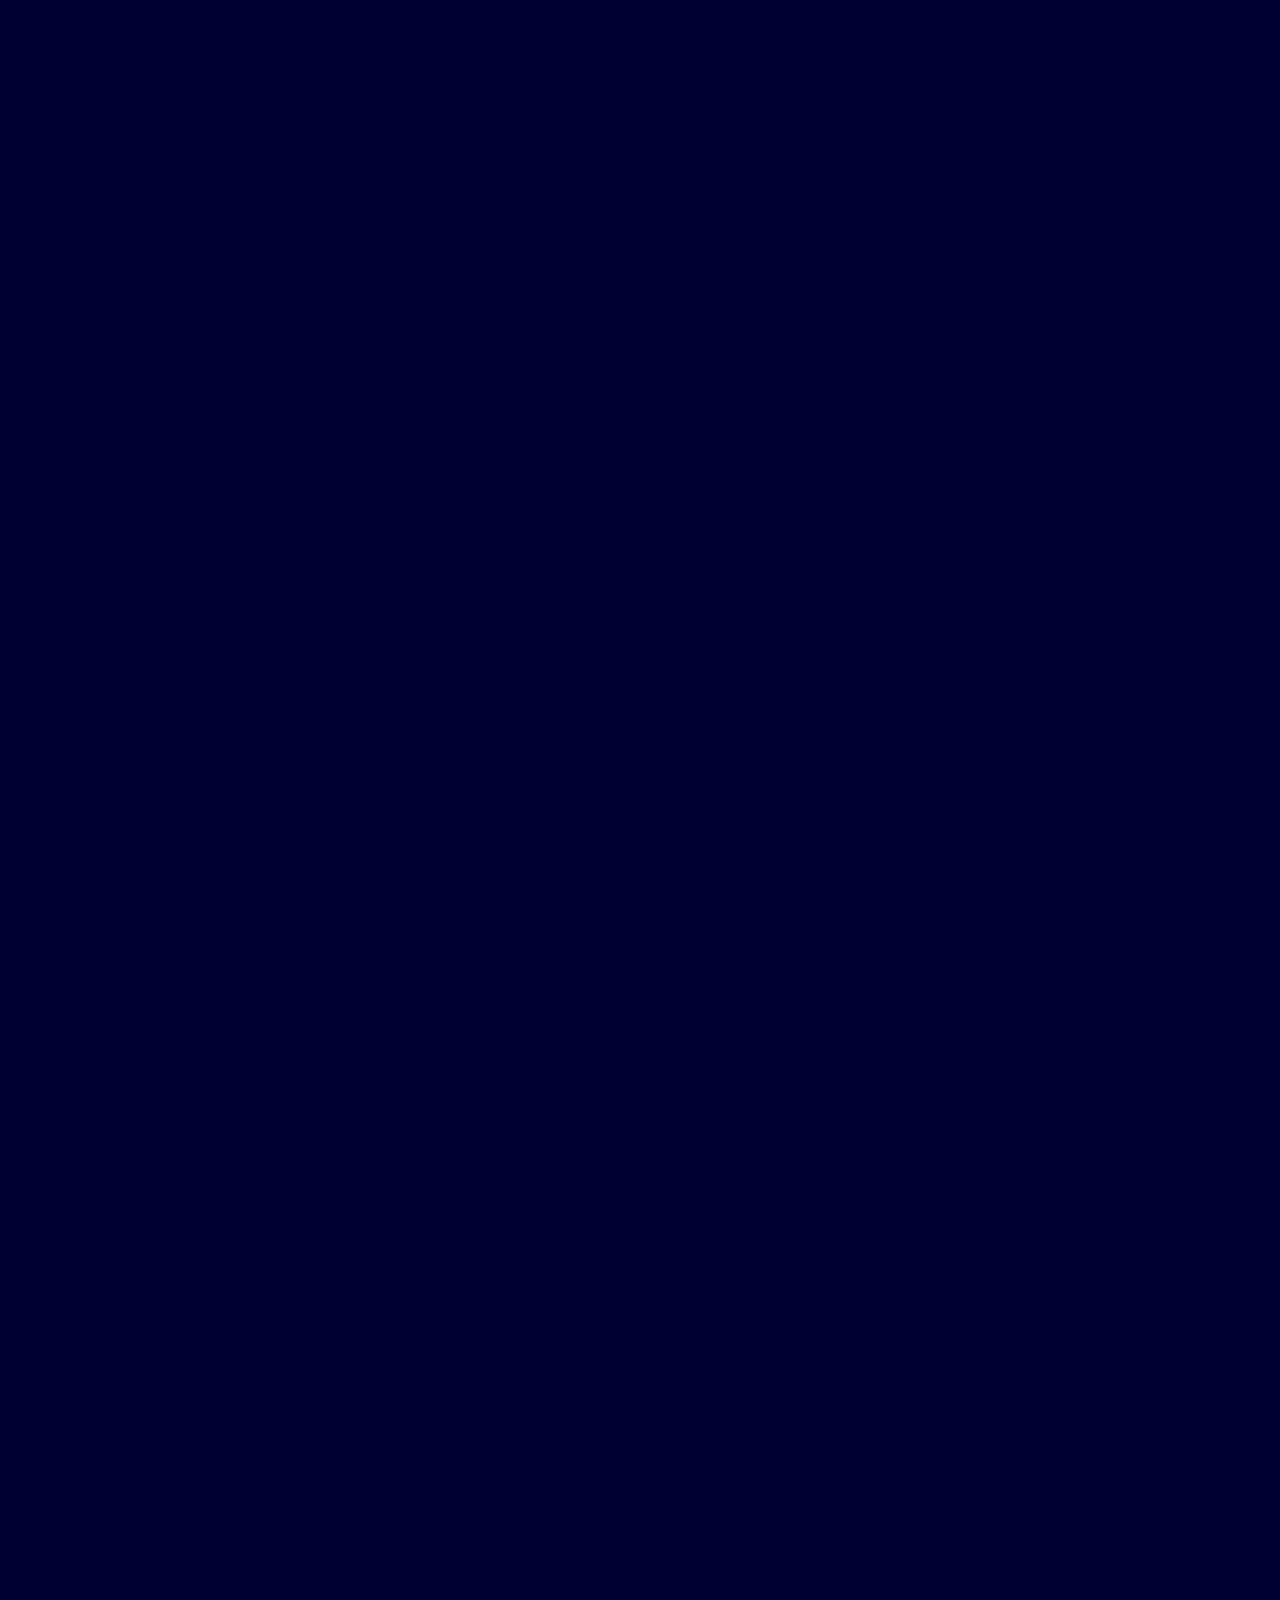
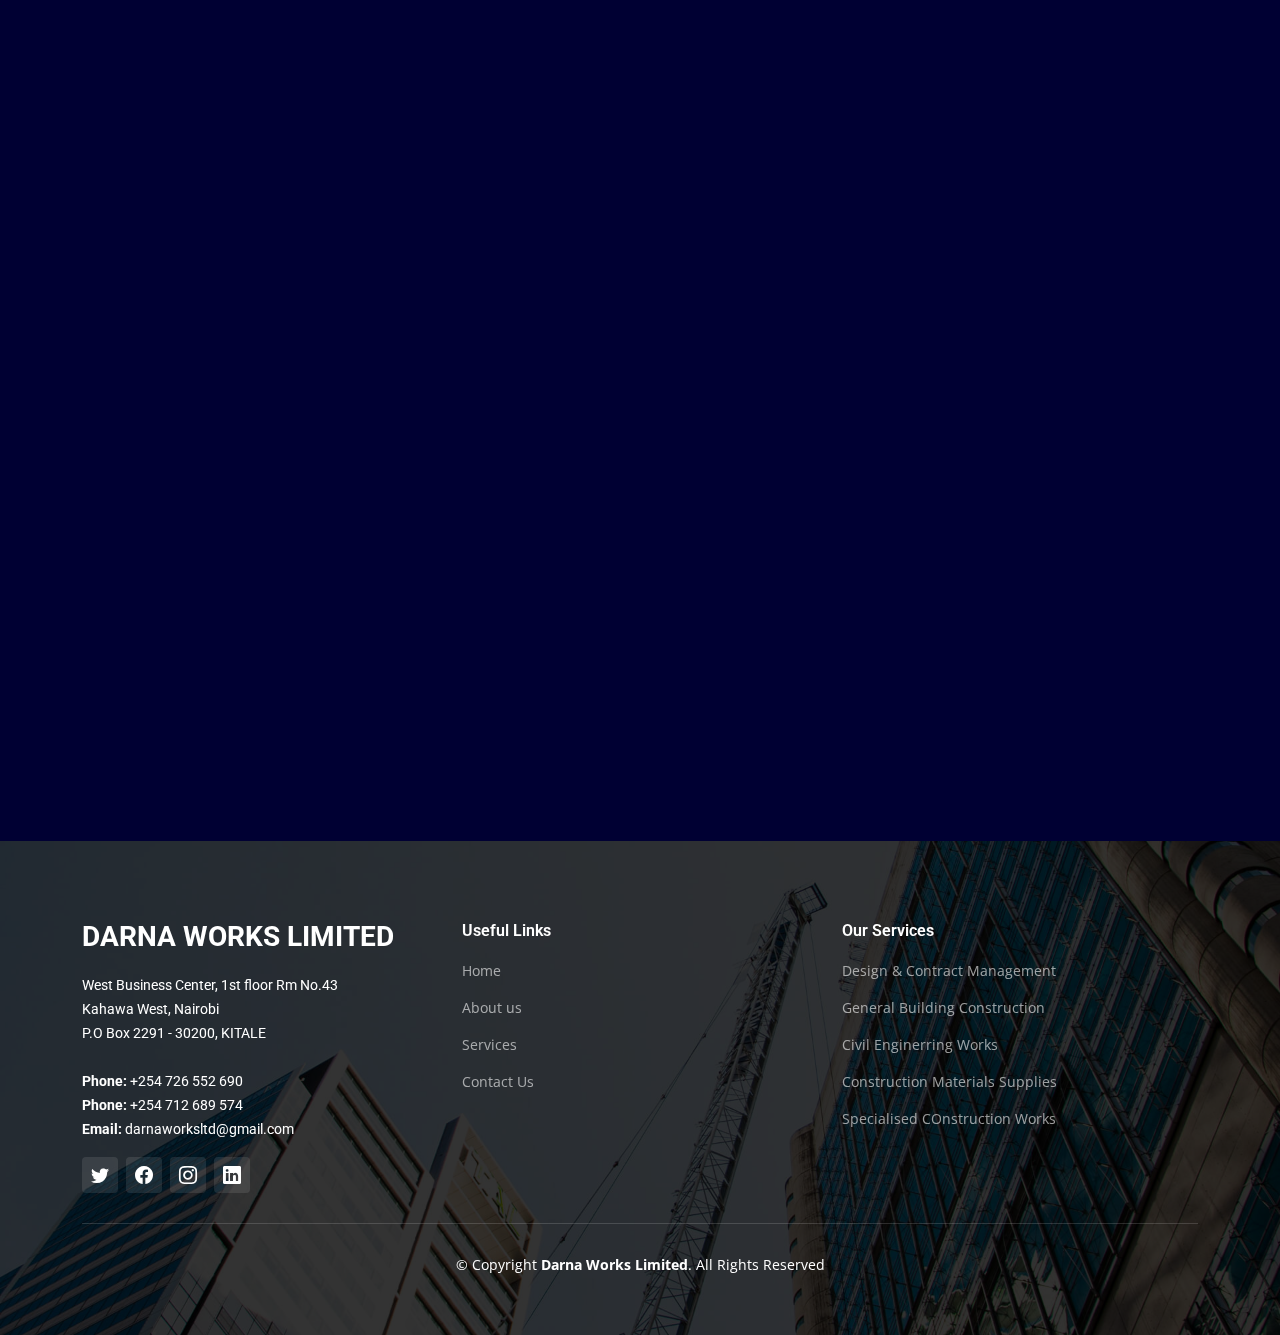
==== commit 4ad74049: "Core Values" ====
--- a/about.html
+++ b/about.html
@@ -210,9 +210,9 @@
               <i class="bi bi-brightness-high flex-shrink-0"></i>
               <div>
                 <h4><a href="" class="stretched-link">OUR CORE VALUES</a></h4>
-                <p>We want our decisions and actions to demonstrate these values. We believe that putting these values
-                  into practice creates long term benefits for customers, firm, employees, community and other
-                  stakeholders.</p>
+                <p>- Integrity, excellence, and customer satisfaction are the pillars of our business, guiding us to deliver exceptional service with honesty, accountability, and unwavering ethical practices.</p>
+                <p>- We lead with quality, innovation, and safety, ensuring our projects are built to last, exceed expectations, and protect the well-being of our stakeholders.</p>
+                <p>- Through collaboration and sustainability, we create inspiring spaces that harmonize with the environment, foster teamwork, and drive positive change in the industry</p>
               </div>
             </div><!-- End Icon Box -->
 
